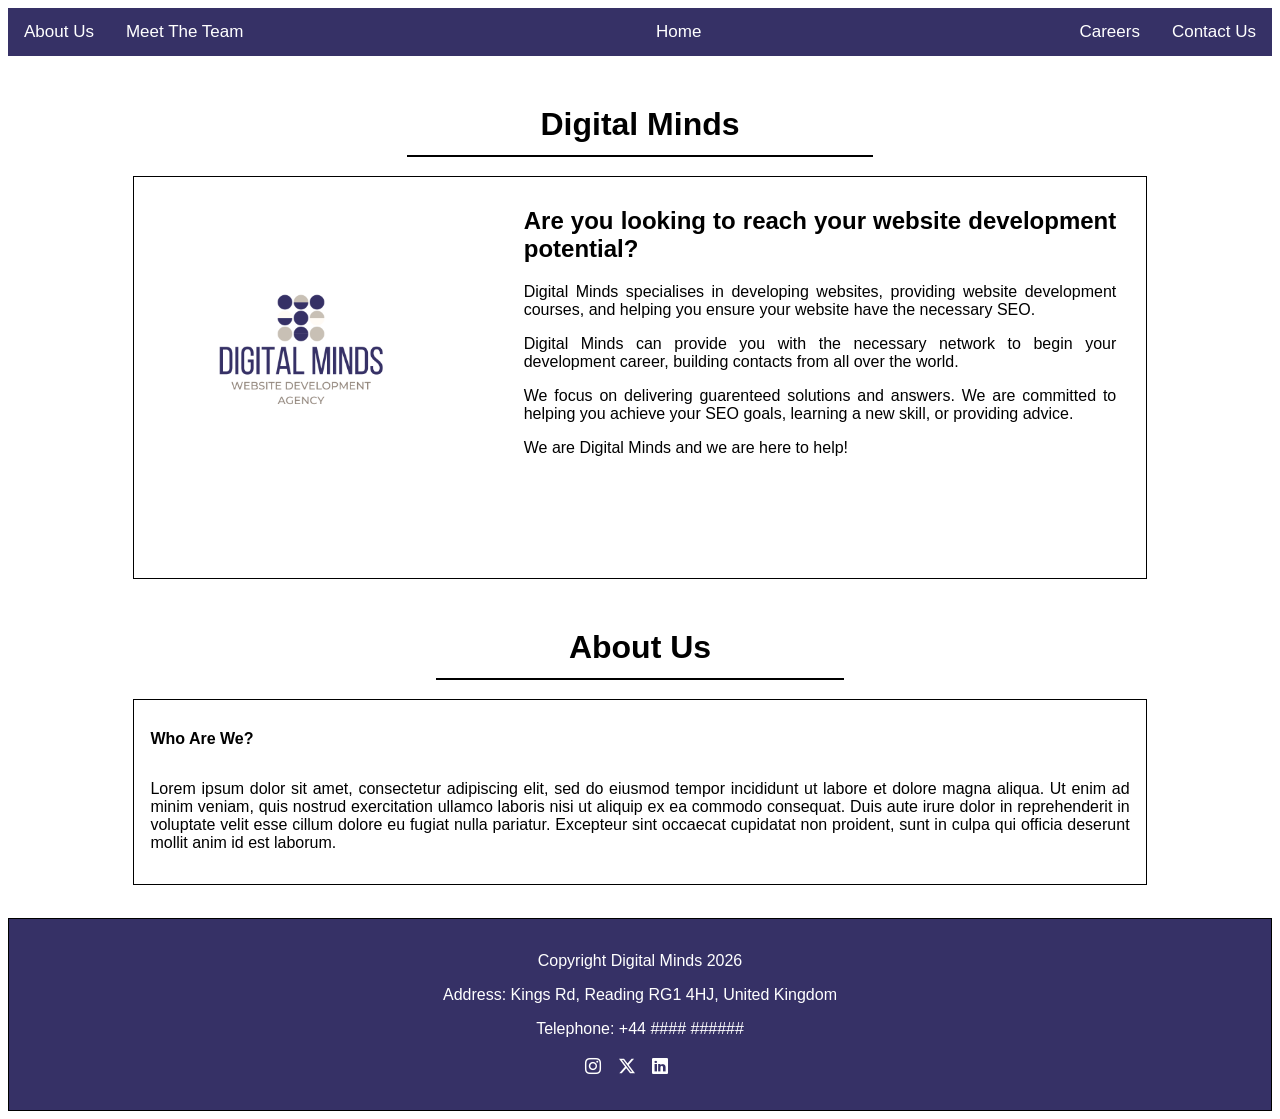
==== index.html @ 4a59fcd0 "Add files via upload" ====
<!DOCTYPE html>
<html lang="en">
<head>
    <meta charset="UTF-8">
    <meta name="viewport" content="width=device-width, initial-scale=1.0">
    <title> Digital Minds Website Development </title>
    <link rel="stylesheet" type="text/css" href="mycss/navigation.css"/>
    <link rel="stylesheet" type="text/css" href="mycss/homepage.css"/>
    <link rel="stylesheet" type="text/css" href="mycss/aboutus.css"/>
    <link rel="icon" type="image/x-icon" href="/images/logopicture.png">
    <link rel="stylesheet" href="https://cdn.jsdelivr.net/npm/bootstrap-icons@1.13.1/font/bootstrap-icons.min.css">

</head>
<body>

<style>
    body {
        font-family: Arial, Helvetica, sans-serif; 
        color: white;
        flex-direction: column; 
        align-items: center; 
        text-align: center;
    }
</style>

<script src="https://cdn.jsdelivr.net/npm/bootstrap@5.0.2/dist/js/bootstrap.bundle.min.js" integrity="sha384-MrcW6ZMFYlzcLA8Nl+NtUVF0sA7MsXsP1UyJoMp4YLEuNSfAP+JcXn/tWtIaxVXM" crossorigin="anonymous"></script>

<!-- change the "a" to another webpage link when they are coded -->
<div class="topnav">
    <div class="topnav-centered">
        <a href="#home" class="active"> Home </a>
    </div>
    <a href="#about"> About Us </a>
    <a href="#meet"> Meet The Team </a>
    <div class="topnav-right">
        <a href="#careers"> Careers </a>
        <a href="#contact"> Contact Us </a>
    </div>
</div>

<div id="homepagecontent">
    <h1 class="digitaltitle">
        <strong> Digital Minds </strong>
    </h1>
</div>

<div class="container">
    <div id="mario">
        <img src="images/officiallogo.png" alt="Digital Minds Workspace" class="workspace"/>
    </div>
    <div class="overview-content">
    <h2 class="overview"> 
        <strong>
            Are you looking to reach your website development potential?
        </strong>
    </h2>
        <div class="overviewinfo">
            <p> Digital Minds specialises in developing websites, providing website development courses, and helping you ensure your website have the necessary SEO. </p>
            <p> Digital Minds can provide you with the necessary network to begin your development career, building contacts from all over the world. </p>
            <p> We focus on delivering guarenteed solutions and answers. We are committed to helping you achieve your SEO goals, learning a new skill, or providing advice. </p>
            <p> We are Digital Minds and we are here to help! </p>
        </div>
    </div>
</div>

<div id="aboutuscontent">
    <div>
        <h1 class="aboutustitle">
            <strong> About Us </strong>
        </h1>
    </div>
    <div class="container">
        <div>
            <div>
                <h2 class="descriptiontitle">
                    <strong> Who Are We? </strong>
                </h2>
            </div>
            <div class="description"><p> Lorem ipsum dolor sit amet, consectetur adipiscing elit, sed do eiusmod tempor incididunt ut labore et dolore magna aliqua. Ut enim ad minim veniam, quis nostrud exercitation ullamco laboris nisi ut aliquip ex ea commodo consequat. Duis aute irure dolor in reprehenderit in voluptate velit esse cillum dolore eu fugiat nulla pariatur. Excepteur sint occaecat cupidatat non proident, sunt in culpa qui officia deserunt mollit anim id est laborum. </p> </div>
        </div>
    </div>
</div>

<div class="footcontent">
    <footer>
        <div class="addtele">
            <p> Copyright Digital Minds 2026 </p>
            <p> Address: Kings Rd, Reading RG1 4HJ, United Kingdom </p>
            <p> Telephone: +44 #### ###### </p>
        </div>
        <div class="socialmedia">
            <i class="bi-instagram"></i> <i class="bi-twitter-x"></i> <i class="bi-linkedin"></i>
        </div>
    </footer>
</div>

</body>
<script src="myjs/index.js"></script>
</html>
---- mycss/navigation.css ----
.topnav {
    background-color: #363166;
    overflow: hidden; /* This is the "magic" line that clears floats */
    width: 100%;
}

.topnav a {
    float: left;
    color: #ffffff;
    text-align: center;
    padding: 14px 16px;
    text-decoration: none;
    font-size: 17px;
}

.topnav a:hover {
  background-color: #ddd;
  color: black;
}

.topnav-centered a {
  float: none;
  position: absolute;
}

.topnav-centered {
  text-align: center;
}

.topnav-right {
  float: right;
}

@media screen and (max-width: 758px) {
  .topnav a, .topnav-right {
    float: none;
    display: block;
  }
  
  .topnav-centered a {
    position: relative;
    top: 0;
    left: 0;
    transform: none;
  }
}
---- mycss/homepage.css ----
#homepagecontent {
    display: block;
    clear: both; 
    padding-top: 50px; 
    width: 100%;
}

.digitaltitle {
    text-align: center; 
    padding: 1.042vw; 
    padding-left: 10.417vw; 
    padding-right: 10.417vw; 
    display:inline;
    color: #000000; 
    border-bottom: 2px solid #000000;
}

.workspace {
    padding: 0px;
    width: 26.042vw;
    height: 26.042vw;
    max-width: 100%;
}


.container {
    display: flex;  
    align-items: flex-start; 
    gap: 2.083vw;              
    margin-top: 2.604vw;
    max-width: 1200px;      
    margin-left: auto;      
    margin-right: auto;
    text-align: left;
}

  @media screen and (max-width: 768px) {
    .container {
        flex-direction: column; 
        align-items: center;    
        text-align: center;
        gap: 20px;
    }
    .workspace {
        width: 80%;           
        height: auto;          
    }
    .overview-content {
        text-align: center;     
    }
  }

#mario {
    flex-shrink: 0;
}

.overview-content {
    flex-grow: 1;
    text-align: justify;
    padding: 1rem;
    color: black;
}

.overview {
    padding-left: 0px; 
    padding-right: 0px;
    margin-top: 1.042vw;
    margin-right: 1.042vw;
    margin-left: 1.042vw;
    margin-bottom: 1.563vw;
}

.overviewinfo {
    margin-left: 1.042vw;
    margin-right: 1.042vw;
    margin-bottom: 8.229vw;
}

.footcontent {
    padding: 0px;
    margin-top: 2.604vw;
    text-align: center;
    border: 0.052vw solid black;
    background-color: #363166;
}

.addtele {
    margin-top: 2.604vw;
}

.socialmedia {
    padding: 0px;
    margin-right: 1.042vw;
    margin-top: 1.563vw;
    margin-bottom: 2.604vw;
}

.bi-instagram {
    padding-top: 0px;
    margin-right: 1.042vw;
    margin-bottom: 2.604vw;
}

.bi-twitter-x {
    padding: 0px;
    margin-right: 1.042vw;
    margin-bottom: 2.604vw;
}

.bi-linkedin {
    padding: 0px;
    margin-right: 1.042vw;
    margin-bottom: 2.604vw;
}
---- mycss/aboutus.css ----
#aboutuscontent {
    display: block;
    clear: both; 
    padding-top: 50px; 
    width: 100%;
}

.aboutustitle {
   text-align: center; 
    padding: 1.042vw; 
    padding-left: 10.417vw; 
    padding-right: 10.417vw; 
    display:inline;
    color: #000000; 
    border-bottom: 2px solid #000000;
}

.container {
    border: 1px solid rgb(0, 0, 0) !important;
    width: 80%;
    color: black;
}

.descriptiontitle {
    flex-grow: 1;
    display: flex;
    text-align: center;
    padding: 1rem 1rem 0 1rem; 
    margin-bottom: 0px;
    display: inline-block;
    font-size: medium;
}


.description {
    padding: 0px;
    margin-top: 0px;
    flex-grow: 1;
    text-align: justify;
    padding: 1rem;
}
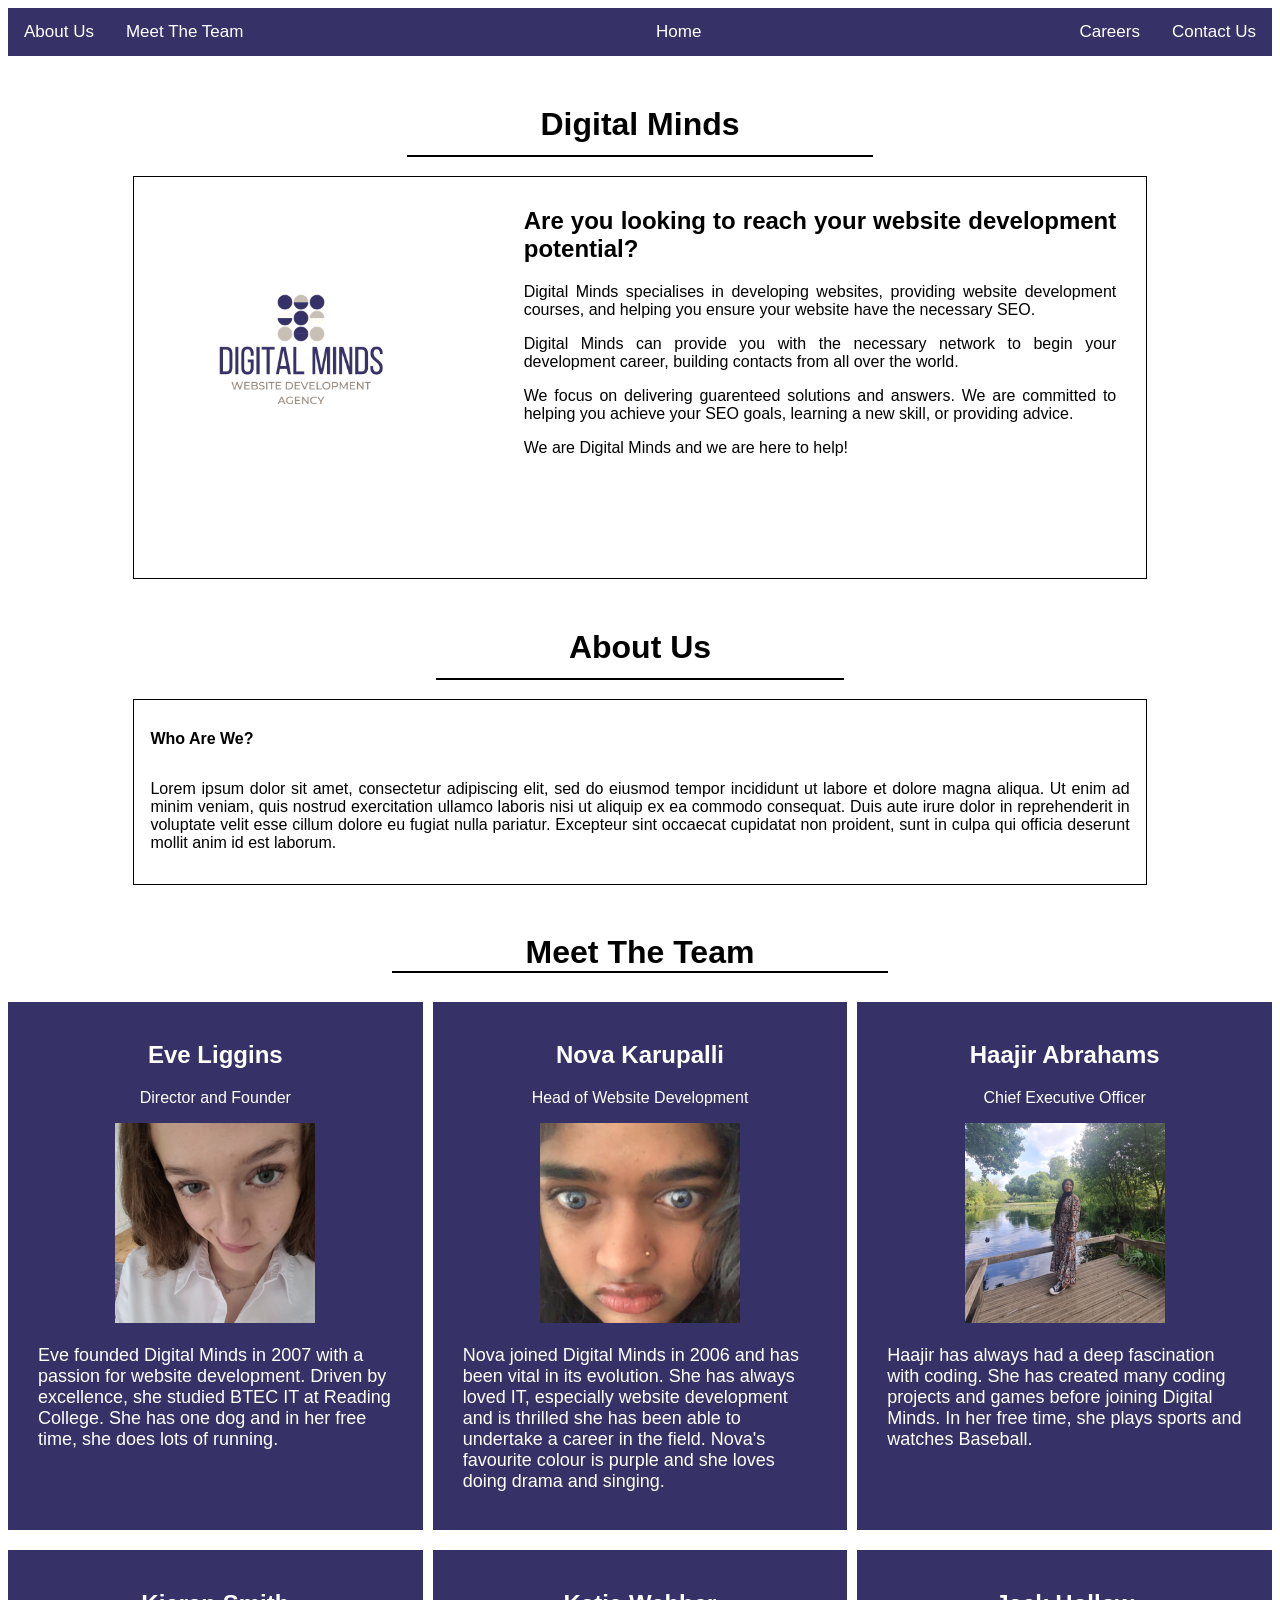
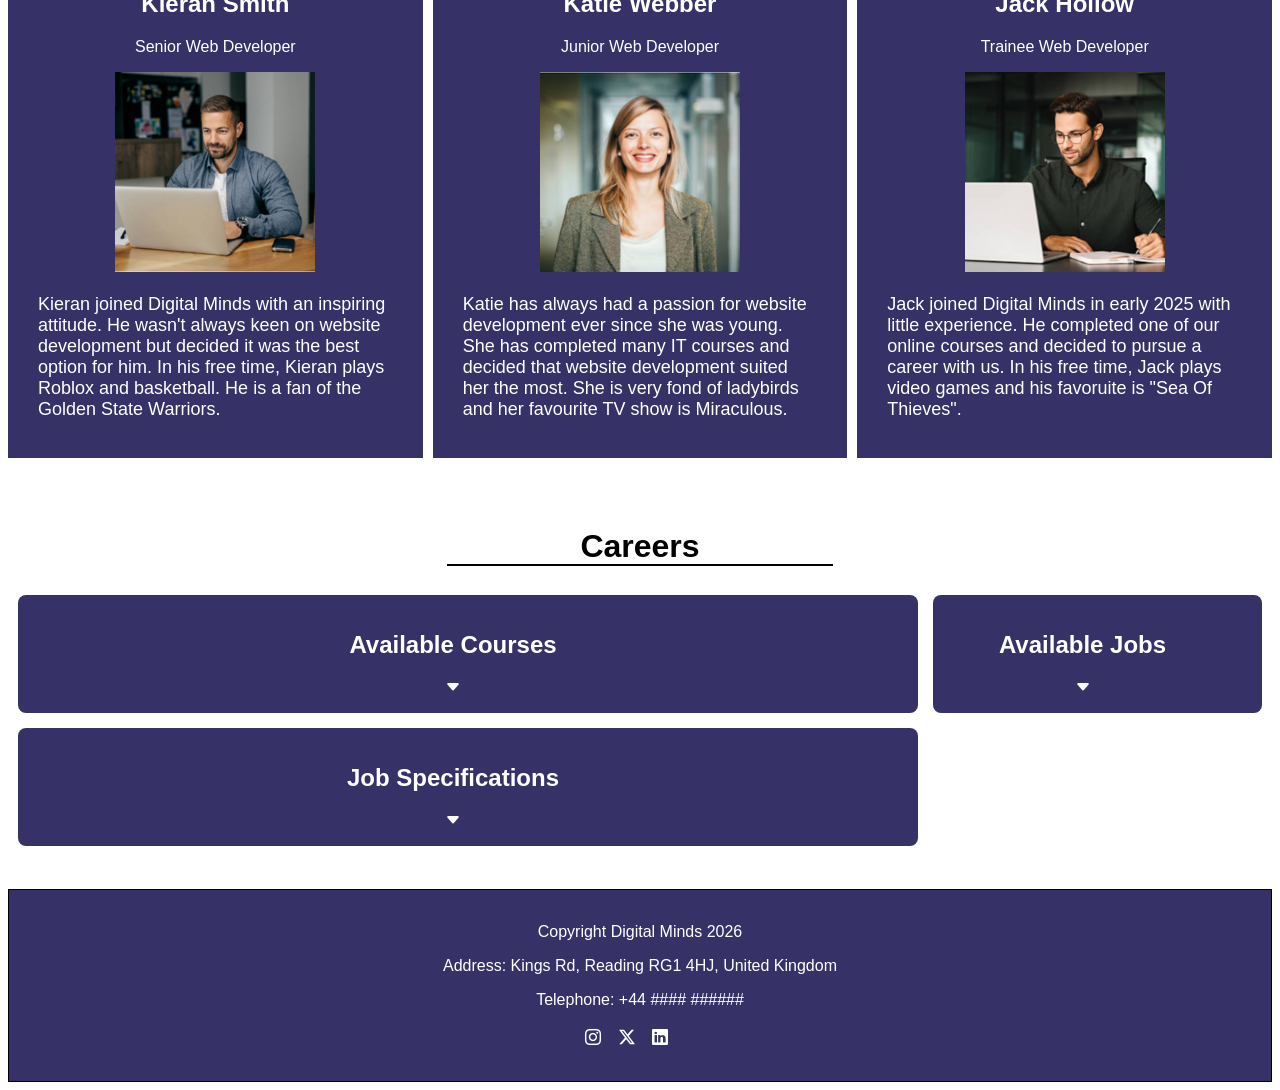
==== commit b4eb0774: "Add files via upload" ====
--- a/index.html
+++ b/index.html
@@ -7,6 +7,8 @@
     <link rel="stylesheet" type="text/css" href="mycss/navigation.css"/>
     <link rel="stylesheet" type="text/css" href="mycss/homepage.css"/>
     <link rel="stylesheet" type="text/css" href="mycss/aboutus.css"/>
+    <link rel="stylesheet" type="text/css" href="mycss/meettheteam.css"/>
+    <link rel="stylesheet" type="text/css" href="mycss/careers.css"/>
     <link rel="icon" type="image/x-icon" href="/images/logopicture.png">
     <link rel="stylesheet" href="https://cdn.jsdelivr.net/npm/bootstrap-icons@1.13.1/font/bootstrap-icons.min.css">
 
@@ -16,16 +18,17 @@
 <style>
     body {
         font-family: Arial, Helvetica, sans-serif; 
-        color: white;
+        color: rgb(0, 0, 0);
         flex-direction: column; 
         align-items: center; 
         text-align: center;
+        box-sizing: border-box;
     }
 </style>
 
 <script src="https://cdn.jsdelivr.net/npm/bootstrap@5.0.2/dist/js/bootstrap.bundle.min.js" integrity="sha384-MrcW6ZMFYlzcLA8Nl+NtUVF0sA7MsXsP1UyJoMp4YLEuNSfAP+JcXn/tWtIaxVXM" crossorigin="anonymous"></script>
 
-<!-- change the "a" to another webpage link when they are coded -->
+<!-- Navigation -->
 <div class="topnav">
     <div class="topnav-centered">
         <a href="#home" class="active"> Home </a>
@@ -38,12 +41,12 @@
     </div>
 </div>
 
+<!-- Home -->
 <div id="homepagecontent">
     <h1 class="digitaltitle">
         <strong> Digital Minds </strong>
     </h1>
 </div>
-
 <div class="container">
     <div id="mario">
         <img src="images/officiallogo.png" alt="Digital Minds Workspace" class="workspace"/>
@@ -63,6 +66,7 @@
     </div>
 </div>
 
+<!-- About Us -->
 <div id="aboutuscontent">
     <div>
         <h1 class="aboutustitle">
@@ -81,6 +85,122 @@
     </div>
 </div>
 
+<!-- Meet The Team -->
+<div id="meettheteam">
+    <div>
+        <h1 class="meettheteamtitle">
+            <strong> Meet The Team </strong>
+        </h1>
+    </div>
+    <!-- meet the team row 1 -->
+        <div class="meettheteamsection1">
+            <div class="row1">
+                <div class="column1">
+                    <h2> Eve Liggins </h2>
+                    <p> Director and Founder </p>
+                    <div class="eve">
+                        <img src="images/eve.png" alt="Eve Liggins"/>
+                        <p class="evedescription"> Eve founded Digital Minds in 2007 with a passion for website development. Driven by excellence, she studied BTEC IT at Reading College. She has one dog and in her free time, she does lots of running. </p>
+                    </div>
+                </div>
+                <div class="column2">
+                    <h2> Nova Karupalli </h2>
+                    <p> Head of Website Development </p>
+                    <div class="nova">
+                        <img src="images/nova.png" alt="Nova Karupalli"/>
+                        <p class="novadescription"> Nova joined Digital Minds in 2006 and has been vital in its evolution. She has always loved IT, especially website development and is thrilled she has been able to undertake a career in the field. Nova's favourite colour is purple and she loves doing drama and singing. </p>
+                    </div>
+                </div>
+                <div class="column3">
+                    <h2> Haajir Abrahams </h2>
+                    <p> Chief Executive Officer </p>
+                    <div class="haajir">
+                        <img src="images/haajir.png" alt="Haajir Abrahams"/>
+                        <p class="haajirdescription"> Haajir has always had a deep fascination with coding. She has created many coding projects and games before joining Digital Minds. In her free time, she plays sports and watches Baseball.</p>
+                    </div>
+                </div>
+            </div>
+        </div>
+    <!-- meet the team row 2 -->
+        <div class="meettheteamsection2">
+            <div class="row2">
+                <div class="column4">
+                    <h2> Kieran Smith </h2>
+                    <p> Senior Web Developer </p>
+                    <div class="kieran">
+                        <img src="images/kieran.png" alt="Kieran Smith"/>
+                        <p class="kierandescription"> Kieran joined Digital Minds with an inspiring attitude. He wasn't always keen on website development but decided it was the best option for him. In his free time, Kieran plays Roblox and basketball. He is a fan of the Golden State Warriors. </p>
+                    </div>
+                </div>
+                <div class="column5">
+                    <h2> Katie Webber </h2>
+                    <p> Junior Web Developer </p>
+                    <div class="katie">
+                        <img src="images/katie.png" alt="Katie Webber"/>
+                        <p class="katiedescription"> Katie has always had a passion for website development ever since she was young. She has completed many IT courses and decided that website development suited her the most. She is very fond of ladybirds and her favourite TV show is Miraculous.</p>
+                    </div>
+                </div>
+                <div class="column6">
+                    <h2> Jack Hollow </h2>
+                    <p> Trainee Web Developer </p>
+                    <div class="jack">
+                        <img src="images/jack.png" alt="Jack Hollow"/>
+                        <p class="jackdescription"> Jack joined Digital Minds in early 2025 with little experience. He completed one of our online courses and decided to pursue a career with us. In his free time, Jack plays video games and his favoruite is "Sea Of Thieves". </p>
+                    </div>
+                </div>
+            </div>
+        </div>
+    </div>
+</div>
+
+<!-- Careers -->
+<div id="careers">
+    <div>
+        <h1 class="careerstitle">
+            <strong> Careers </strong>
+        </h1>
+    </div>
+    <!-- careers little box and big box combo -->
+<div class="gridcontainer">
+    <!-- first dropdown -->
+    <details class="column7">
+        <summary><h2> Available Courses </h2> 
+                <i class="bi-caret-down-fill"></i>
+        </summary>
+        <div class="content">
+            <ul>
+                <li> Full HTML Course </li>
+                <li> Digital Minds Online Short Course in Python </li>
+                <li> Javascript Training </li>
+            </ul>
+        </div>
+    </details>
+    <!-- second dropdown -->
+    <details class="column8">
+        <summary> <h2> Job Specifications </h2> 
+            <i class="bi-caret-down-fill"></i>
+        </summary>
+        <div class="content">
+            <p> Full time, Permanent, Minimum 3 years experience in HTML, CSS, Javascript.  </p>
+        </div>
+    </details>
+    <!-- third dropdown -->
+    <details class="column9">
+        <summary> <h2> Available Jobs </h2> 
+            <i class="bi-caret-down-fill"></i>
+        </summary>
+        <div class="content"> 
+            <ul>
+                <li> Frontend Developer </li>
+                <li> Backend Engineer </li>
+                <li> Fullstack Developer </li>
+                <li> Level 4 Software Engineering Apprentice </li>
+            </ul>
+        </div>
+    </details>
+</div>
+
+<!-- Footer -->
 <div class="footcontent">
     <footer>
         <div class="addtele">
@@ -93,7 +213,5 @@
         </div>
     </footer>
 </div>
-
 </body>
-<script src="myjs/index.js"></script>
 </html>
--- a/mycss/homepage.css
+++ b/mycss/homepage.css
@@ -82,6 +82,7 @@
     text-align: center;
     border: 0.052vw solid black;
     background-color: #363166;
+    color: white;
 }
 
 .addtele {
--- a/mycss/aboutus.css
+++ b/mycss/aboutus.css
@@ -6,7 +6,7 @@
 }
 
 .aboutustitle {
-   text-align: center; 
+    text-align: center; 
     padding: 1.042vw; 
     padding-left: 10.417vw; 
     padding-right: 10.417vw; 
--- a/mycss/meettheteam.css
+++ b/mycss/meettheteam.css
@@ -0,0 +1,96 @@
+#meettheteam {
+  display: block;
+  clear: both; 
+  padding-top: 50px; 
+  width: 100%;
+}
+
+.meettheteamtitle {
+  text-align: center; 
+  padding: 1.042vw; 
+  padding-left: 10.417vw; 
+  padding-right: 10.417vw;
+  padding-bottom: 0px; 
+  display:inline;
+  border-bottom: 2px solid #000000;
+}
+
+.meettheteamsection1 {
+  display: flex;
+  padding: 0;
+  width: 100%;
+  padding-top: 30px;
+}
+.meettheteamsection2 {
+  display: flex;
+  padding: 0;
+  width: 100%;
+}
+
+.column1, .column2, .column3, .column4, .column5, .column6 {
+  flex: 1;
+  padding: 20px;
+  min-height: 400px;
+  color: #ffffff;
+  background-color:#363166;
+  transition: transform 0.3s ease;
+}
+
+.column1:hover, .column2:hover, .column3:hover, .column4:hover, .column5:hover, .column6:hover {
+  background-color: #5b5879;
+  cursor: pointer;
+  z-index: 10;
+}
+
+.eve, .nova, .haajir, .kieran, .katie, .jack {
+  max-width: 100%;  
+  height: auto;     
+  display: block;   
+  margin: 0 auto;
+}
+
+.evedescription, .novadescription, .haajirdescription, .kierandescription, .katiedescription, .jackdescription {
+  padding: 0;
+  margin-left: 10px;
+  margin-right: 10px;
+  text-align: left;
+  font-size: large;
+}
+
+.row1 { 
+  display: flex;
+  flex-direction: row; 
+  width: 100%;
+  gap: 10px; 
+  margin-bottom: 20px;          
+}
+
+.row2 {
+  display: flex;
+  flex-direction: row; 
+  width: 100%;
+  gap: 10px; 
+  margin-bottom: 20px;
+}
+
+
+@media screen and (max-width: 758px) {
+  .row1, .row2 {
+    flex-direction: column; 
+  }
+  
+  .column1, .column2, .column3, .column4, .column5, .column6, .column7 {
+    width: 100%;
+    height: auto;
+    padding-bottom: 20px;
+  }
+
+  .eve, .nova, .haajir, .kieran, .katie, .jack {
+    flex-shrink: 0;
+  }
+
+  .evedescription, .novadescription, .haajirdescription, .kierandescription, .katiedescription, .jackdescription {
+    margin-left: 20px;
+    margin-right: 20px;
+  }
+}
--- a/mycss/careers.css
+++ b/mycss/careers.css
@@ -0,0 +1,92 @@
+#careers {
+    display: block;
+    clear: both; 
+    padding-top: 50px; 
+    width: 100%;
+}
+
+.careerstitle {
+    text-align: center; 
+    padding: 1.042vw; 
+    padding-left: 10.417vw; 
+    padding-right: 10.417vw;
+    padding-bottom: 0px; 
+    display:inline;
+    border-bottom: 2px solid #000000;
+}
+
+.gridcontainer {
+    display: grid;
+    grid-template-columns: 900px auto;
+    grid-gap: 15px;
+    padding: 10px;
+    padding-top: 30px;
+    align-items: start;
+}
+
+.grid-container > div {
+    background-color: rgba(255, 255, 255, 0.8);
+    text-align: center;
+    padding: 20px 0;
+    font-size: 30px;
+}
+
+
+.column7, .column8 {
+    background-color: #363166;
+    color: white;
+    padding: 1em;
+    border-radius: 8px;
+    cursor: pointer;
+    list-style: none;
+    grid-column: 1 / 2;
+}
+
+.column9 {
+    background-color: #363166;
+    color: white;
+    padding: 1em;
+    border-radius: 8px;
+    cursor: pointer;
+    list-style: none; 
+    grid-column: 2 / 3; 
+    grid-row: 1 / 3;
+}
+
+summary {
+    outline: none;
+    list-style: none;
+    padding-right: 30px;
+}
+
+summary::after {
+    content: '\2304';
+    position: absolute;
+    right: 20px;
+    top: 50%;
+    width: 10px;
+    height: 10px;
+    border-right: 2px solid white;
+    border-bottom: 2px solid white;
+    transform: translateY(-70%) rotate(45deg); /* Forms a chevron */
+    transition: 0.3s;
+}
+
+details[open] summary i {
+    transform: rotate(180deg);
+    display: inline-block; /* Required for transform to work */
+    transition: transform 0.3s ease; /* Smooth flip */
+}
+
+summary i {
+    display: inline-block;
+    transition: transform 0.3s ease;
+}
+
+.content {
+    padding-top: 20px;
+    border-top: 1px solid rgba(255,255,255,0.2);
+    margin-top: 10px;
+    text-align: left;
+    font-size: 18px;
+}
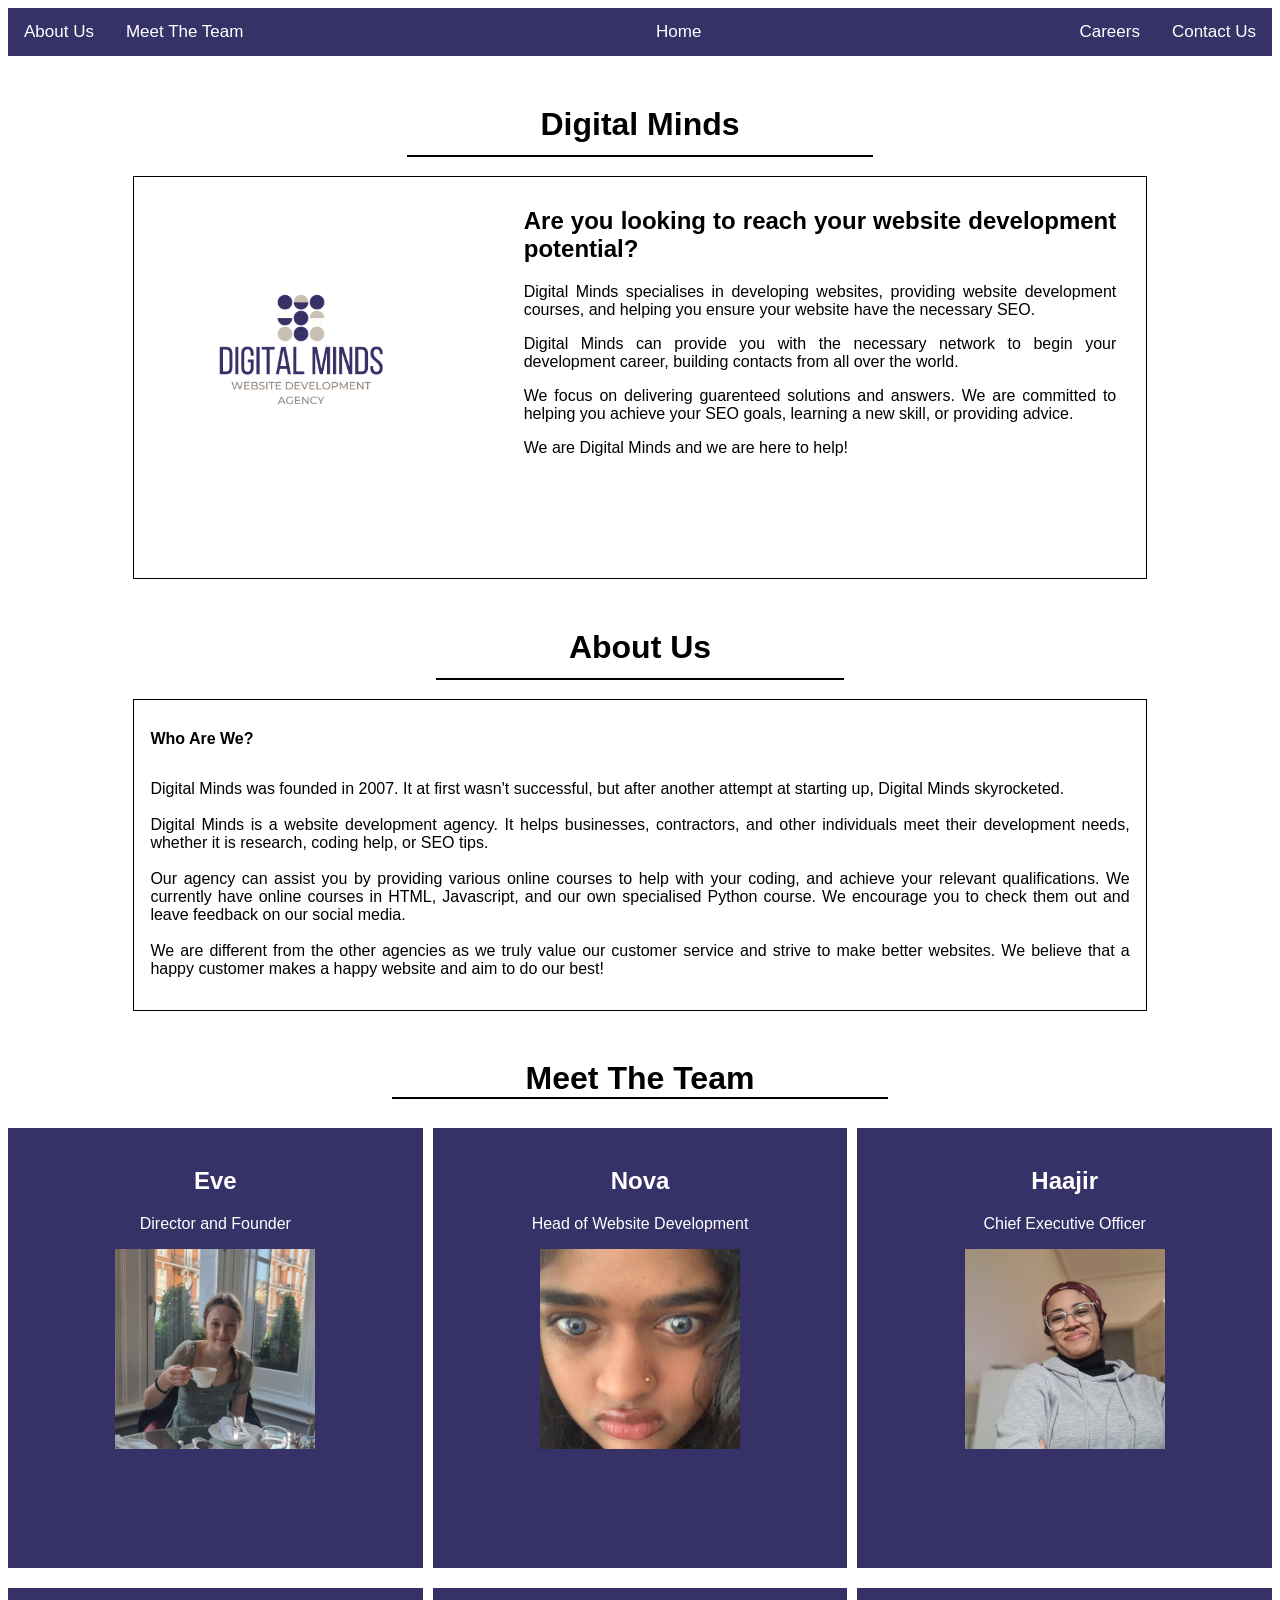
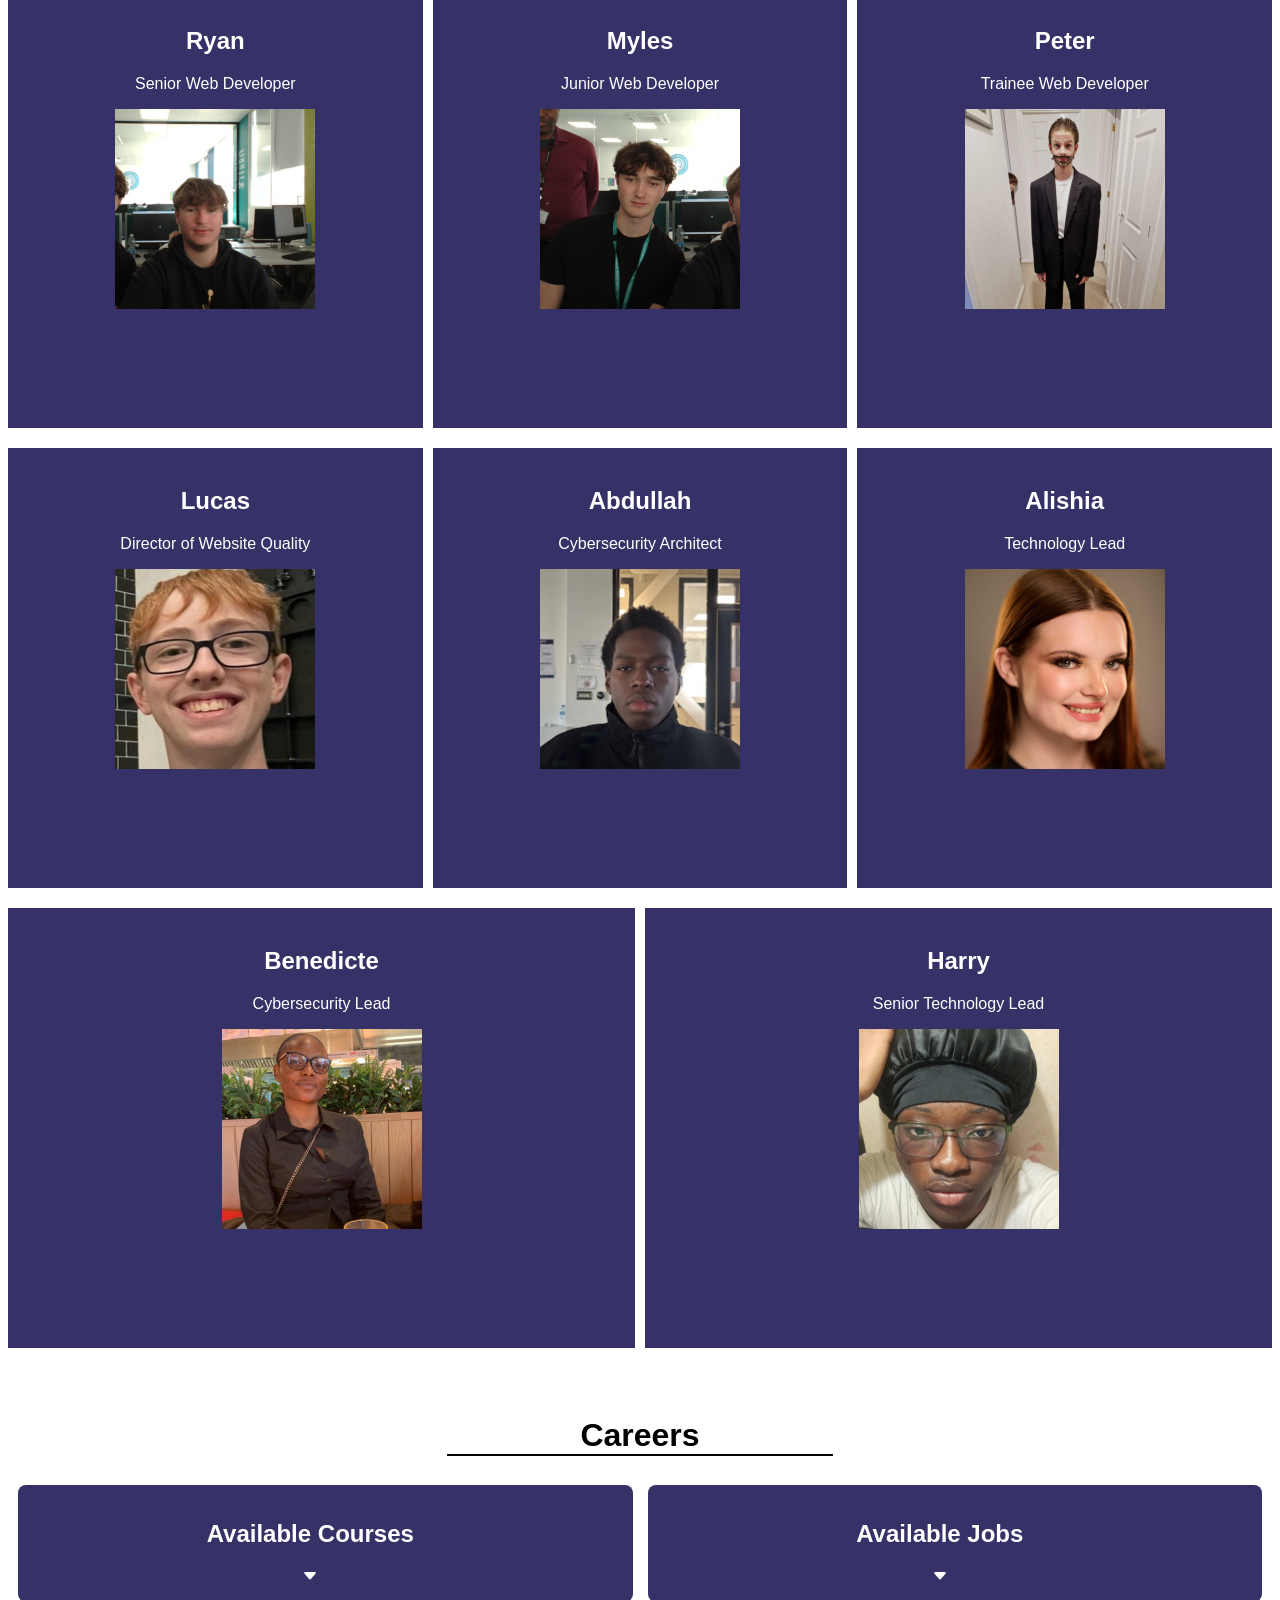
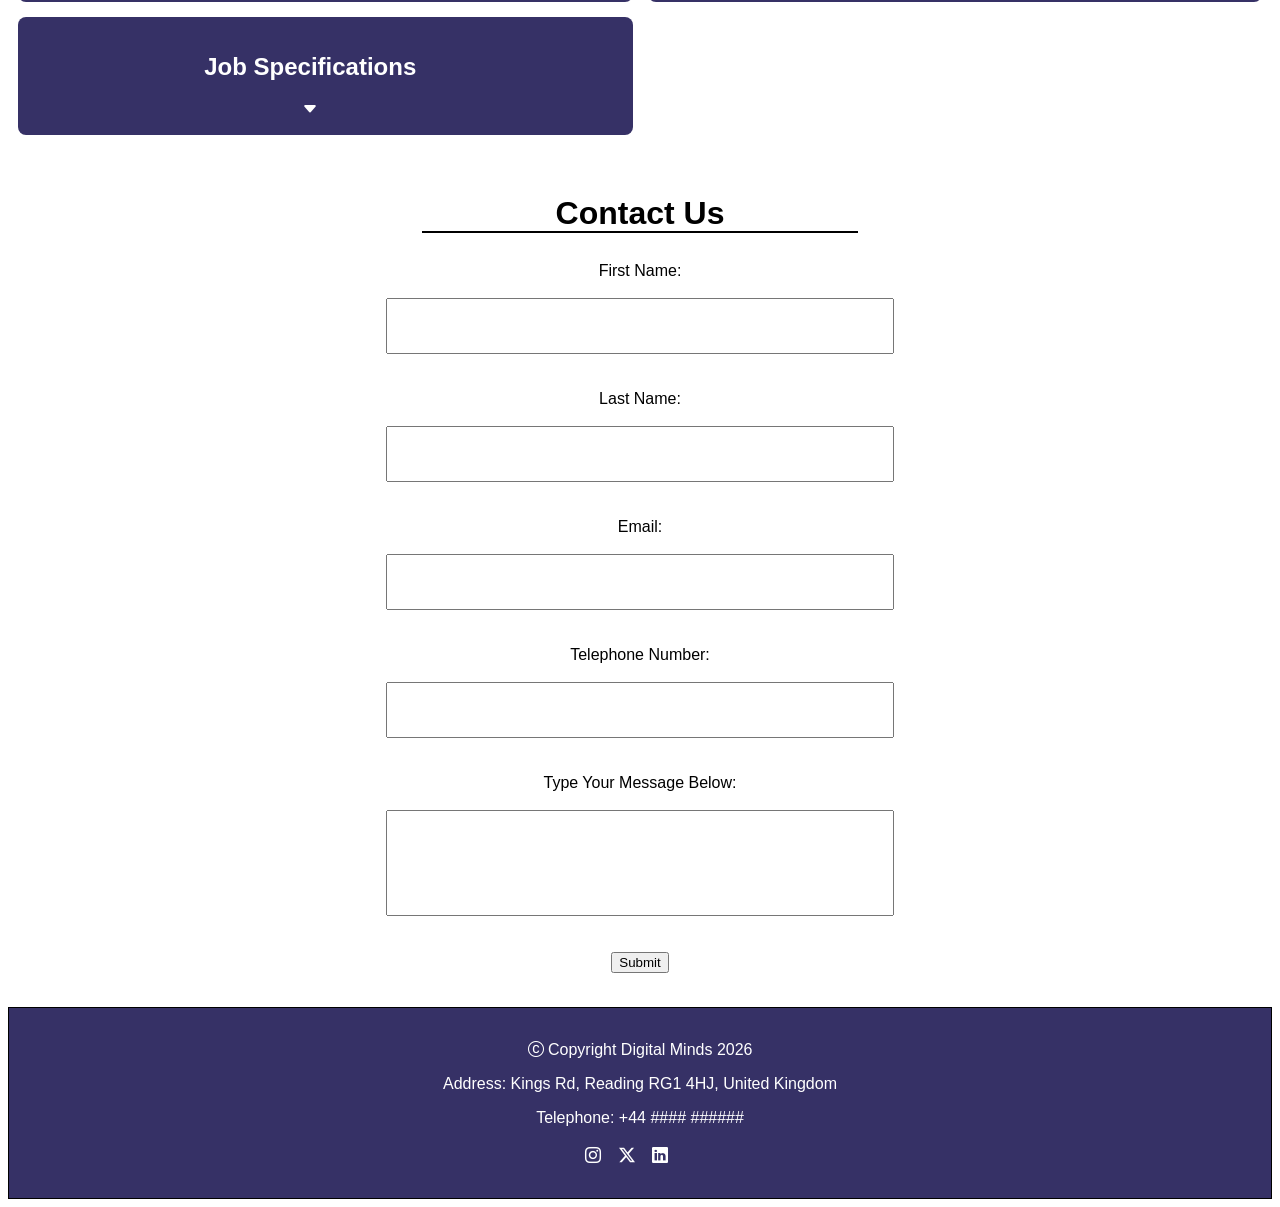
==== commit 8a9b0a9a: "Add files via upload" ====
--- a/index.html
+++ b/index.html
@@ -9,6 +9,7 @@
     <link rel="stylesheet" type="text/css" href="mycss/aboutus.css"/>
     <link rel="stylesheet" type="text/css" href="mycss/meettheteam.css"/>
     <link rel="stylesheet" type="text/css" href="mycss/careers.css"/>
+    <link rel="stylesheet" type="text/css" href="mycss/contactus.css"/>
     <link rel="icon" type="image/x-icon" href="/images/logopicture.png">
     <link rel="stylesheet" href="https://cdn.jsdelivr.net/npm/bootstrap-icons@1.13.1/font/bootstrap-icons.min.css">
 
@@ -42,7 +43,7 @@
 </div>
 
 <!-- Home -->
-<div id="homepagecontent">
+<div id="home">
     <h1 class="digitaltitle">
         <strong> Digital Minds </strong>
     </h1>
@@ -67,7 +68,7 @@
 </div>
 
 <!-- About Us -->
-<div id="aboutuscontent">
+<div id="about">
     <div>
         <h1 class="aboutustitle">
             <strong> About Us </strong>
@@ -80,73 +81,111 @@
                     <strong> Who Are We? </strong>
                 </h2>
             </div>
-            <div class="description"><p> Lorem ipsum dolor sit amet, consectetur adipiscing elit, sed do eiusmod tempor incididunt ut labore et dolore magna aliqua. Ut enim ad minim veniam, quis nostrud exercitation ullamco laboris nisi ut aliquip ex ea commodo consequat. Duis aute irure dolor in reprehenderit in voluptate velit esse cillum dolore eu fugiat nulla pariatur. Excepteur sint occaecat cupidatat non proident, sunt in culpa qui officia deserunt mollit anim id est laborum. </p> </div>
+            <div class="description"><p> Digital Minds was founded in 2007. It at first wasn't successful, but after another attempt at starting up, Digital Minds skyrocketed. <br><br> Digital Minds is a website development agency. It helps businesses, contractors, and other individuals meet their development needs, whether it is research, coding help, or SEO tips. <br><br> Our agency can assist you by providing various online courses to help with your coding, and achieve your relevant qualifications. We currently have online courses in HTML, Javascript, and our own specialised Python course. We encourage you to check them out and leave feedback on our social media. <br><br> We are different from the other agencies as we truly value our customer service and strive to make better websites. We believe that a happy customer makes a happy website and aim to do our best!  </p> </div>
         </div>
     </div>
 </div>
 
 <!-- Meet The Team -->
-<div id="meettheteam">
+<div id="meet">
     <div>
         <h1 class="meettheteamtitle">
             <strong> Meet The Team </strong>
         </h1>
     </div>
     <!-- meet the team row 1 -->
-        <div class="meettheteamsection1">
-            <div class="row1">
-                <div class="column1">
-                    <h2> Eve Liggins </h2>
-                    <p> Director and Founder </p>
-                    <div class="eve">
-                        <img src="images/eve.png" alt="Eve Liggins"/>
-                        <p class="evedescription"> Eve founded Digital Minds in 2007 with a passion for website development. Driven by excellence, she studied BTEC IT at Reading College. She has one dog and in her free time, she does lots of running. </p>
-                    </div>
-                </div>
-                <div class="column2">
-                    <h2> Nova Karupalli </h2>
-                    <p> Head of Website Development </p>
-                    <div class="nova">
-                        <img src="images/nova.png" alt="Nova Karupalli"/>
-                        <p class="novadescription"> Nova joined Digital Minds in 2006 and has been vital in its evolution. She has always loved IT, especially website development and is thrilled she has been able to undertake a career in the field. Nova's favourite colour is purple and she loves doing drama and singing. </p>
-                    </div>
-                </div>
-                <div class="column3">
-                    <h2> Haajir Abrahams </h2>
-                    <p> Chief Executive Officer </p>
-                    <div class="haajir">
-                        <img src="images/haajir.png" alt="Haajir Abrahams"/>
-                        <p class="haajirdescription"> Haajir has always had a deep fascination with coding. She has created many coding projects and games before joining Digital Minds. In her free time, she plays sports and watches Baseball.</p>
-                    </div>
-                </div>
-            </div>
-        </div>
+    <div class="meettheteamsection1">
+        <div class="row1">
+            <div class="column1">
+                <h2> Eve </h2>
+                <p> Director and Founder </p>
+                <div class="eve">
+                    <img src="images/eve.png" alt="Eve"/>
+                </div>
+            </div>
+            <div class="column2">
+                <h2> Nova </h2>
+                <p> Head of Website Development </p>
+                <div class="nova">
+                    <img src="images/nova.png" alt="Nova"/>
+                </div>
+            </div>
+            <div class="column3">
+                <h2> Haajir </h2>
+                <p> Chief Executive Officer </p>
+                <div class="haajir">
+                    <img src="images/haajir.png" alt="Haajir"/>
+                </div>
+            </div>
+        </div>
+    </div>
     <!-- meet the team row 2 -->
-        <div class="meettheteamsection2">
-            <div class="row2">
-                <div class="column4">
-                    <h2> Kieran Smith </h2>
-                    <p> Senior Web Developer </p>
-                    <div class="kieran">
-                        <img src="images/kieran.png" alt="Kieran Smith"/>
-                        <p class="kierandescription"> Kieran joined Digital Minds with an inspiring attitude. He wasn't always keen on website development but decided it was the best option for him. In his free time, Kieran plays Roblox and basketball. He is a fan of the Golden State Warriors. </p>
-                    </div>
-                </div>
-                <div class="column5">
-                    <h2> Katie Webber </h2>
-                    <p> Junior Web Developer </p>
-                    <div class="katie">
-                        <img src="images/katie.png" alt="Katie Webber"/>
-                        <p class="katiedescription"> Katie has always had a passion for website development ever since she was young. She has completed many IT courses and decided that website development suited her the most. She is very fond of ladybirds and her favourite TV show is Miraculous.</p>
-                    </div>
-                </div>
-                <div class="column6">
-                    <h2> Jack Hollow </h2>
-                    <p> Trainee Web Developer </p>
-                    <div class="jack">
-                        <img src="images/jack.png" alt="Jack Hollow"/>
-                        <p class="jackdescription"> Jack joined Digital Minds in early 2025 with little experience. He completed one of our online courses and decided to pursue a career with us. In his free time, Jack plays video games and his favoruite is "Sea Of Thieves". </p>
-                    </div>
+    <div class="meettheteamsection2">
+        <div class="row2">
+            <div class="column4">
+                <h2> Ryan </h2>
+                <p> Senior Web Developer </p>
+                <div class="Ryan">
+                    <img src="images/ryan.png" alt="Ryan"/>
+                </div>
+            </div>
+            <div class="column5">
+                <h2> Myles </h2>
+                <p> Junior Web Developer </p>
+                <div class="myles">
+                    <img src="images/myles.png" alt="Myles"/>
+                </div>
+            </div>
+            <div class="column6">
+                <h2> Peter </h2>
+                <p> Trainee Web Developer </p>
+                <div class="peter">
+                    <img src="images/peter.png" alt="Peter"/>
+                </div>
+            </div>
+        </div>
+    </div>
+    <!-- meet the team section 3 -->
+    <div class="meettheteamsection3">
+        <div class="row3">
+            <div class="column7">
+                <h2> Lucas </h2>
+                <p> Director of Website Quality </p>
+                <div class="lucas">
+                    <img src="images/lucas.png" alt="Lucas"/>
+                </div>
+            </div>
+            <div class="column8">
+                <h2> Abdullah </h2>
+                <p> Cybersecurity Architect </p>
+                <div class="abdullah">
+                    <img src="images/abdullah.png" alt="Abdullah"/>
+                </div>
+            </div>
+            <div class="column9">
+                <h2> Alishia </h2>
+                <p> Technology Lead </p>
+                <div class="alishia">
+                    <img src="images/alishia.png" alt="Alishia"/>
+                </div>
+            </div>
+        </div>
+    </div>
+    <!-- Meet The Team section 4 -->
+    <div class="meettheteamsection4">
+        <div class="row4">
+            <div class="column10">
+                <h2> Benedicte </h2>
+                <p> Cybersecurity Lead </p>
+                <div class="benedicte">
+                    <img src="images/benedicte.png" alt="Benedicte"/>
+                </div>
+            </div>
+            <div class="column11">
+                <h2> Harry </h2>
+                <p> Senior Technology Lead </p>
+                <div class="harry">
+                    <img src="images/harry.png" alt="Harry"/>
                 </div>
             </div>
         </div>
@@ -160,10 +199,9 @@
             <strong> Careers </strong>
         </h1>
     </div>
-    <!-- careers little box and big box combo -->
 <div class="gridcontainer">
     <!-- first dropdown -->
-    <details class="column7">
+    <details class="box1">
         <summary><h2> Available Courses </h2> 
                 <i class="bi-caret-down-fill"></i>
         </summary>
@@ -176,7 +214,7 @@
         </div>
     </details>
     <!-- second dropdown -->
-    <details class="column8">
+    <details class="box2">
         <summary> <h2> Job Specifications </h2> 
             <i class="bi-caret-down-fill"></i>
         </summary>
@@ -185,7 +223,7 @@
         </div>
     </details>
     <!-- third dropdown -->
-    <details class="column9">
+    <details class="box3">
         <summary> <h2> Available Jobs </h2> 
             <i class="bi-caret-down-fill"></i>
         </summary>
@@ -194,17 +232,42 @@
                 <li> Frontend Developer </li>
                 <li> Backend Engineer </li>
                 <li> Fullstack Developer </li>
-                <li> Level 4 Software Engineering Apprentice </li>
+                <li> Level 6 Software Engineering Apprentice </li>
             </ul>
         </div>
     </details>
+</div>
+
+<!-- Contact Us -->
+<div id="contact">
+    <div>
+        <h1 class="contactustitle">
+            <strong> Contact Us </strong>
+        </h1>
+    </div>
+    <!-- Contact Us form -->
+    <div class="form">
+        <form>
+            <label for="fname"> First Name:</label><br><br>
+            <input type="text" id="fname" name="fname"><br><br><br>
+            <label for="lname"> Last Name:</label><br><br>
+            <input type="text" id="lname" name="lname"><br><br><br>
+            <label for="email"> Email:</label><br><br>
+            <input type="text" id="emailaddress" name="emailaddress"><br><br><br>
+            <label for="phone"> Telephone Number:</label><br><br>
+            <input type="text" id="phonenumber" name="phonenumber"><br><br><br>
+            <label for="message"> Type Your Message Below:</label><br><br>
+            <input type="text" id="messageus" name="messageus"><br><br><br>
+            <input type="submit" value="Submit">
+        </form>
+    </div>
 </div>
 
 <!-- Footer -->
 <div class="footcontent">
     <footer>
         <div class="addtele">
-            <p> Copyright Digital Minds 2026 </p>
+            <p i class="bi-c-circle"> Copyright Digital Minds 2026 </p></i>
             <p> Address: Kings Rd, Reading RG1 4HJ, United Kingdom </p>
             <p> Telephone: +44 #### ###### </p>
         </div>
--- a/mycss/homepage.css
+++ b/mycss/homepage.css
@@ -1,4 +1,4 @@
-#homepagecontent {
+#home {
     display: block;
     clear: both; 
     padding-top: 50px; 
--- a/mycss/aboutus.css
+++ b/mycss/aboutus.css
@@ -1,4 +1,4 @@
-#aboutuscontent {
+#about {
     display: block;
     clear: both; 
     padding-top: 50px; 
--- a/mycss/meettheteam.css
+++ b/mycss/meettheteam.css
@@ -1,4 +1,4 @@
-#meettheteam {
+#meet {
   display: block;
   clear: both; 
   padding-top: 50px; 
@@ -21,13 +21,13 @@
   width: 100%;
   padding-top: 30px;
 }
-.meettheteamsection2 {
+.meettheteamsection2, .meettheteamsection3 {
   display: flex;
   padding: 0;
   width: 100%;
 }
 
-.column1, .column2, .column3, .column4, .column5, .column6 {
+.column1, .column2, .column3, .column4, .column5, .column6, .column7, .column8, .column9, .column10, .column11 {
   flex: 1;
   padding: 20px;
   min-height: 400px;
@@ -36,28 +36,20 @@
   transition: transform 0.3s ease;
 }
 
-.column1:hover, .column2:hover, .column3:hover, .column4:hover, .column5:hover, .column6:hover {
+.column1:hover, .column2:hover, .column3:hover, .column4:hover, .column5:hover, .column6:hover, .column7:hover, .column8:hover, .column9:hover, .column10:hover, .column11:hover {
   background-color: #5b5879;
   cursor: pointer;
   z-index: 10;
 }
 
-.eve, .nova, .haajir, .kieran, .katie, .jack {
+.eve, .nova, .haajir, .ryan, .myles, .peter, .lucas, .abdullah, .alishia, .benedicte, .harry {
   max-width: 100%;  
   height: auto;     
   display: block;   
   margin: 0 auto;
 }
 
-.evedescription, .novadescription, .haajirdescription, .kierandescription, .katiedescription, .jackdescription {
-  padding: 0;
-  margin-left: 10px;
-  margin-right: 10px;
-  text-align: left;
-  font-size: large;
-}
-
-.row1 { 
+.row1,.row2, .row3, .row4 { 
   display: flex;
   flex-direction: row; 
   width: 100%;
@@ -65,32 +57,19 @@
   margin-bottom: 20px;          
 }
 
-.row2 {
-  display: flex;
-  flex-direction: row; 
-  width: 100%;
-  gap: 10px; 
-  margin-bottom: 20px;
-}
-
 
 @media screen and (max-width: 758px) {
-  .row1, .row2 {
+  .row1, .row2, .row3, .row4 {
     flex-direction: column; 
   }
   
-  .column1, .column2, .column3, .column4, .column5, .column6, .column7 {
+  .column1, .column2, .column3, .column4, .column5, .column6, .column7, .column8, .column9, .column10, .column11 {
     width: 100%;
     height: auto;
     padding-bottom: 20px;
   }
 
-  .eve, .nova, .haajir, .kieran, .katie, .jack {
+  .eve, .nova, .haajir, .ryan, .myles, .peter, .lucas, .abdullah, .alishia, .benedicte, .harry {
     flex-shrink: 0;
   }
-
-  .evedescription, .novadescription, .haajirdescription, .kierandescription, .katiedescription, .jackdescription {
-    margin-left: 20px;
-    margin-right: 20px;
-  }
 }
--- a/mycss/careers.css
+++ b/mycss/careers.css
@@ -17,7 +17,7 @@
 
 .gridcontainer {
     display: grid;
-    grid-template-columns: 900px auto;
+    grid-template-columns: 1fr 1fr;
     grid-gap: 15px;
     padding: 10px;
     padding-top: 30px;
@@ -32,7 +32,7 @@
 }
 
 
-.column7, .column8 {
+.box1, .box2 {
     background-color: #363166;
     color: white;
     padding: 1em;
@@ -40,9 +40,10 @@
     cursor: pointer;
     list-style: none;
     grid-column: 1 / 2;
+    align-self: start;
 }
 
-.column9 {
+.box3 {
     background-color: #363166;
     color: white;
     padding: 1em;
@@ -51,6 +52,7 @@
     list-style: none; 
     grid-column: 2 / 3; 
     grid-row: 1 / 3;
+    align-self: start;
 }
 
 summary {
--- a/mycss/contactus.css
+++ b/mycss/contactus.css
@@ -0,0 +1,31 @@
+#contact {
+    display: block;
+    clear: both; 
+    padding-top: 50px; 
+    width: 100%;
+}
+
+.contactustitle {
+    text-align: center; 
+    padding: 1.042vw; 
+    padding-left: 10.417vw; 
+    padding-right: 10.417vw;
+    padding-bottom: 0px; 
+    display:inline;
+    border-bottom: 2px solid #000000;
+}
+
+.form {
+    padding: 0;
+    padding-top: 30px;
+}
+
+#emailaddress, #phonenumber, #lname, #fname {
+    height: 50px;
+    width: 500px;
+}
+
+#messageus {
+    height: 100px;
+    width: 500px;
+}
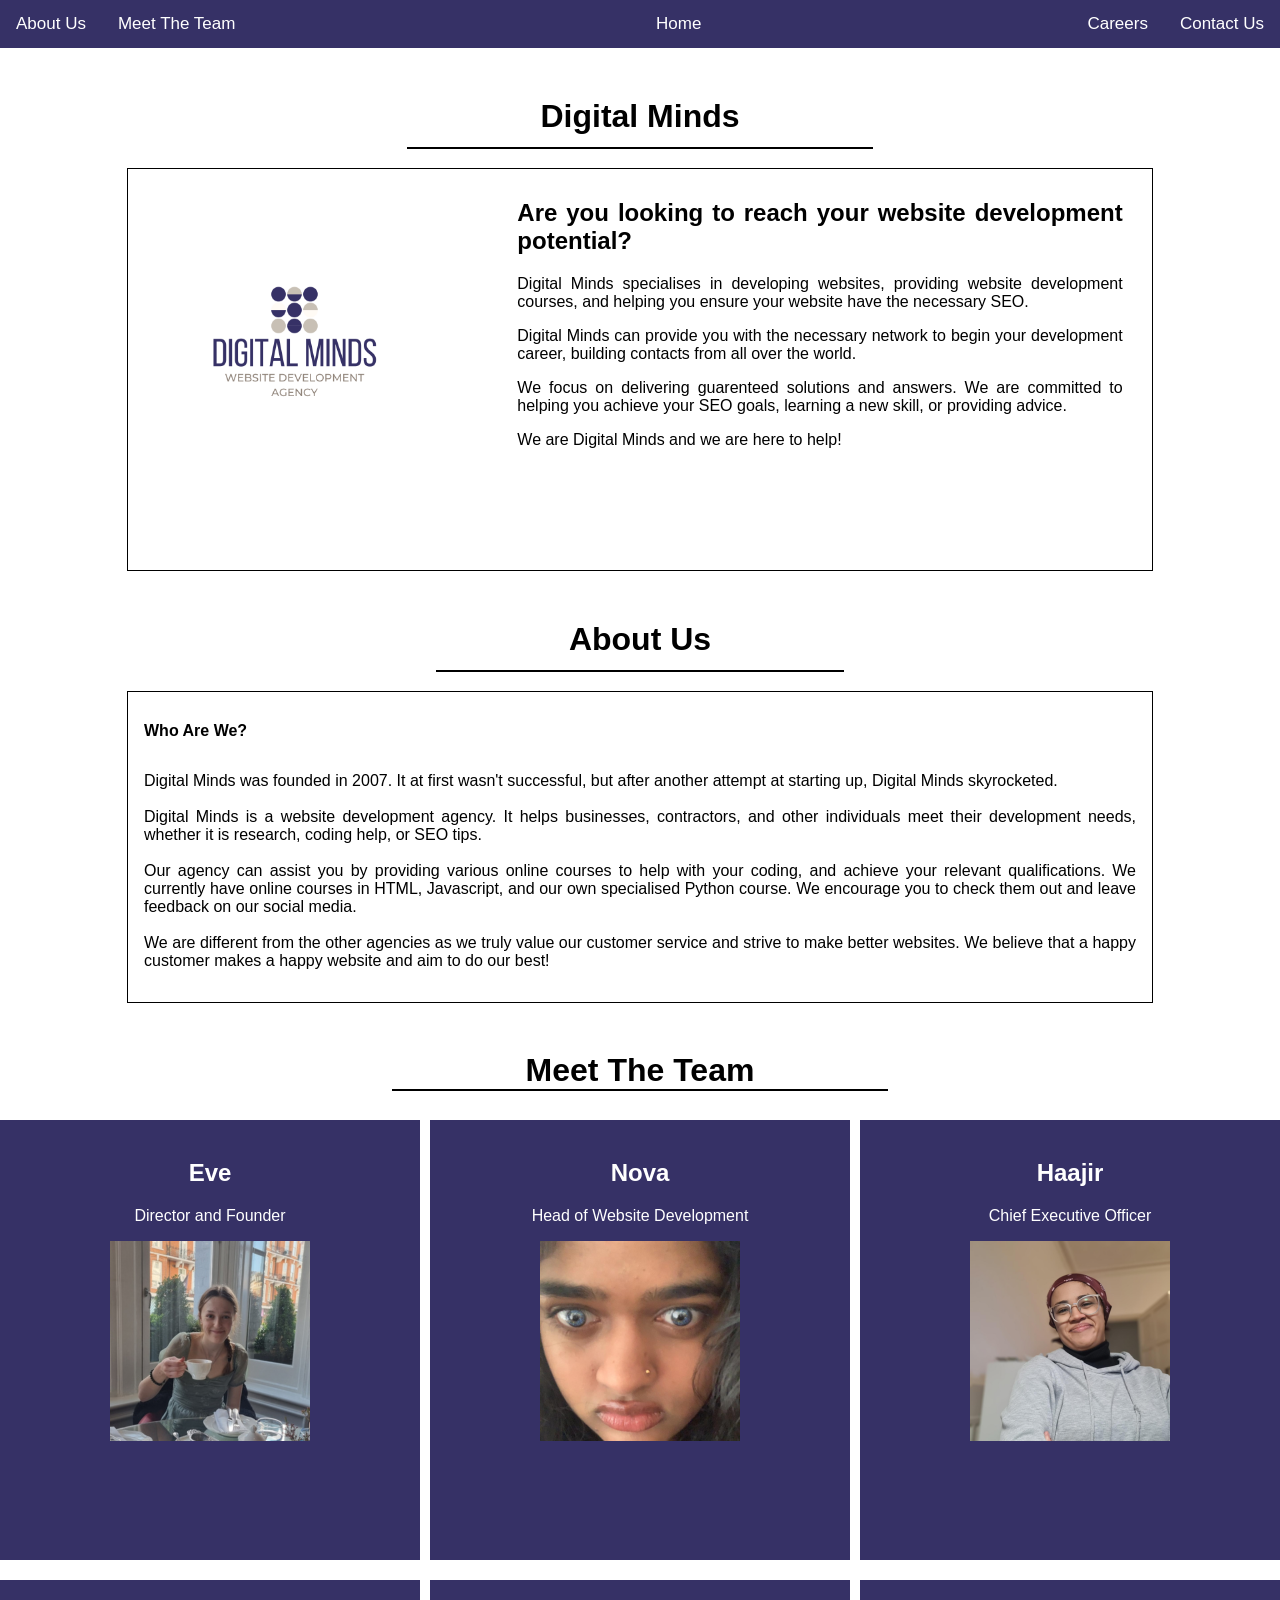
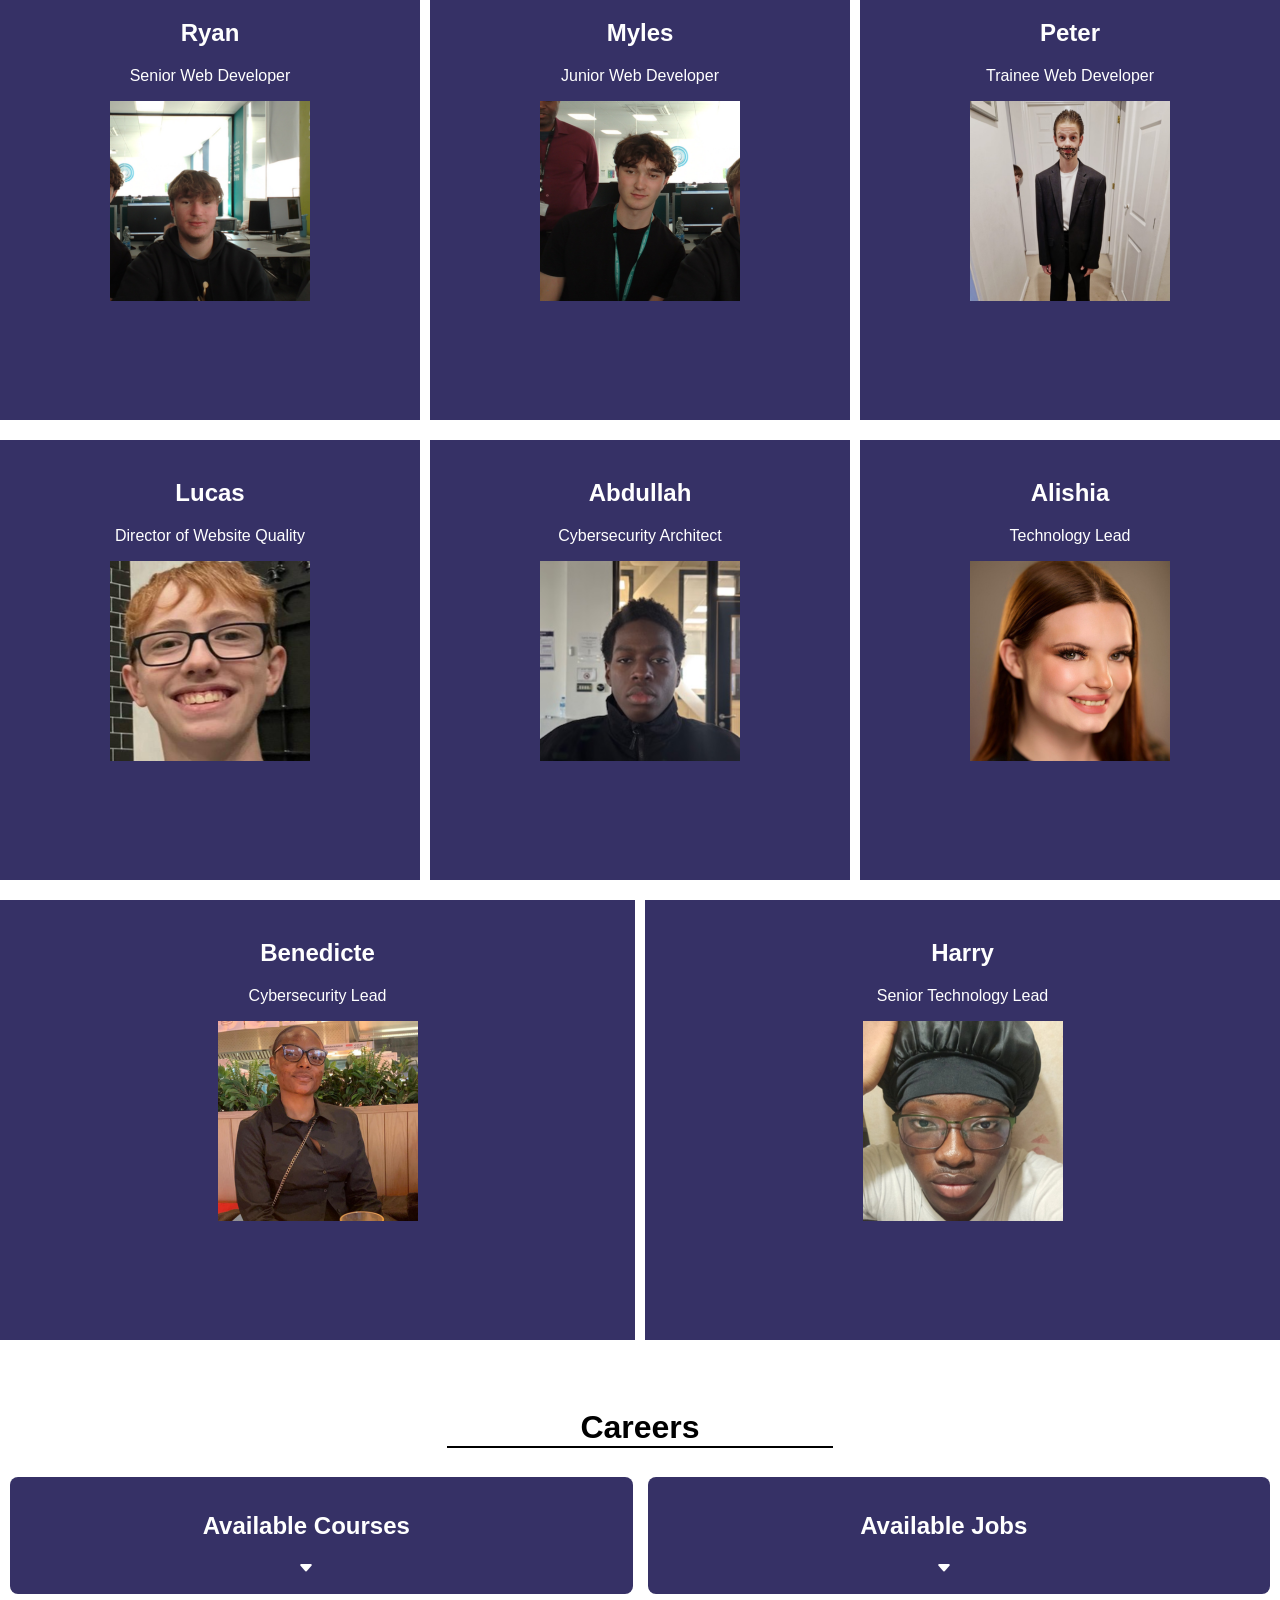
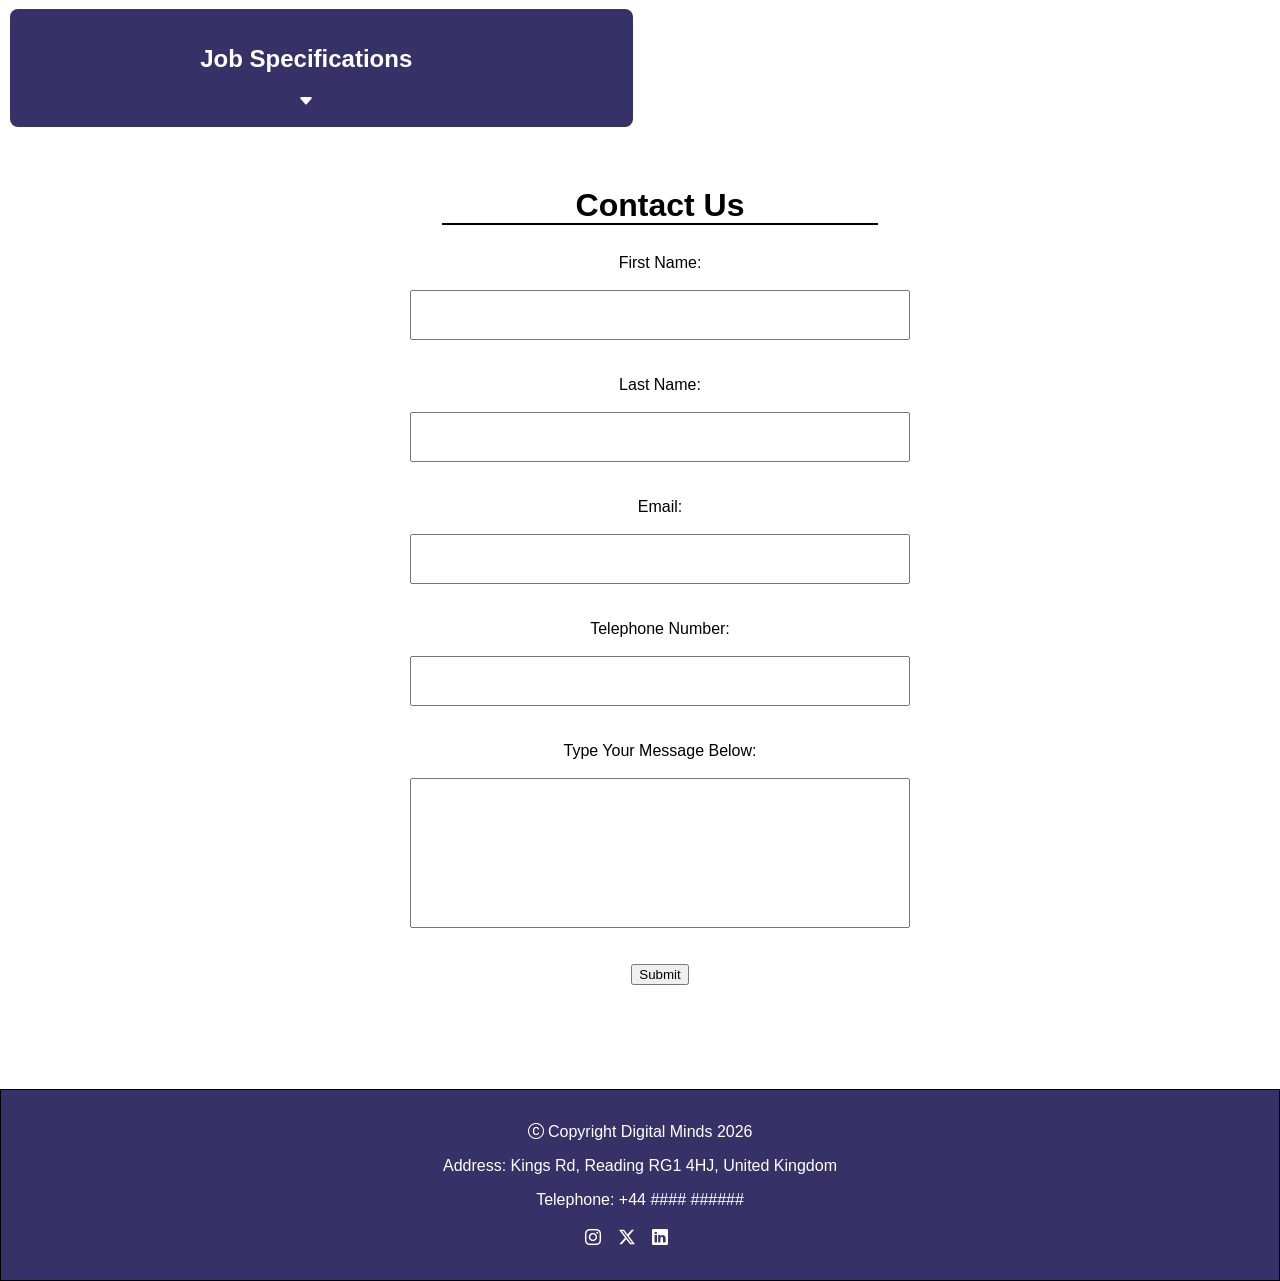
==== commit cb41ab2e: "Add files via upload" ====
--- a/index.html
+++ b/index.html
@@ -5,6 +5,7 @@
     <meta name="viewport" content="width=device-width, initial-scale=1.0">
     <title> Digital Minds Website Development </title>
     <link rel="stylesheet" type="text/css" href="mycss/navigation.css"/>
+    <link rel="stylesheet" type="text/css" href="mycss/mainpage.css"/>
     <link rel="stylesheet" type="text/css" href="mycss/homepage.css"/>
     <link rel="stylesheet" type="text/css" href="mycss/aboutus.css"/>
     <link rel="stylesheet" type="text/css" href="mycss/meettheteam.css"/>
@@ -24,6 +25,10 @@
         align-items: center; 
         text-align: center;
         box-sizing: border-box;
+        width: 100%;
+        margin: 0;
+        padding: 0;
+        overflow-x: hidden;
     }
 </style>
 
--- a/mycss/mainpage.css
+++ b/mycss/mainpage.css
@@ -0,0 +1,17 @@
+/* body {
+        font-family: Arial, Helvetica, sans-serif; 
+        color: rgb(0, 0, 0);
+        flex-direction: column; 
+        align-items: center; 
+        text-align: center;
+        box-sizing: border-box;
+}
+
+@media screen and (max-width: 758px) {
+    h1 {
+        font-size:8vw;
+    }
+    h2 {
+        font-size:4vw;
+    }
+} */
--- a/mycss/careers.css
+++ b/mycss/careers.css
@@ -62,22 +62,14 @@
 }
 
 summary::after {
-    content: '\2304';
     position: absolute;
-    right: 20px;
-    top: 50%;
-    width: 10px;
-    height: 10px;
-    border-right: 2px solid white;
-    border-bottom: 2px solid white;
-    transform: translateY(-70%) rotate(45deg); /* Forms a chevron */
     transition: 0.3s;
 }
 
 details[open] summary i {
     transform: rotate(180deg);
-    display: inline-block; /* Required for transform to work */
-    transition: transform 0.3s ease; /* Smooth flip */
+    display: inline-block; 
+    transition: transform 0.3s ease; 
 }
 
 summary i {
@@ -92,3 +84,21 @@
     text-align: left;
     font-size: 18px;
 }
+
+@media screen and (max-width: 758px) {
+    .gridcontainer {
+        grid-template-columns: 1fr;
+    }
+    .box1, .box2, .box3 {
+        grid-column: auto;
+        grid-row: auto;
+        background-color: #363166;
+        color: white;
+        padding: 1em;
+        border-radius: 8px;
+        cursor: pointer;
+        list-style: none;
+        align-self: start;
+        position: relative
+    }
+}
--- a/mycss/contactus.css
+++ b/mycss/contactus.css
@@ -1,8 +1,9 @@
 #contact {
-    display: block;
-    clear: both; 
-    padding-top: 50px; 
+    display: flex;
+    flex-direction: column;
+    padding: 50px 20px; 
     width: 100%;
+    align-items: center;
 }
 
 .contactustitle {
@@ -11,21 +12,25 @@
     padding-left: 10.417vw; 
     padding-right: 10.417vw;
     padding-bottom: 0px; 
-    display:inline;
+    display: inline;
     border-bottom: 2px solid #000000;
 }
 
 .form {
+    width: 90%;
+    max-width: 500px;
+    margin-bottom: 20px;
     padding: 0;
     padding-top: 30px;
 }
 
-#emailaddress, #phonenumber, #lname, #fname {
+#emailaddress, #phonenumber, #lname, #fname, #messageus {
     height: 50px;
-    width: 500px;
+    width: 100%;
+    box-sizing: border-box;
 }
 
 #messageus {
-    height: 100px;
-    width: 500px;
-}+    height: 150px;
+    width: 100%;
+}
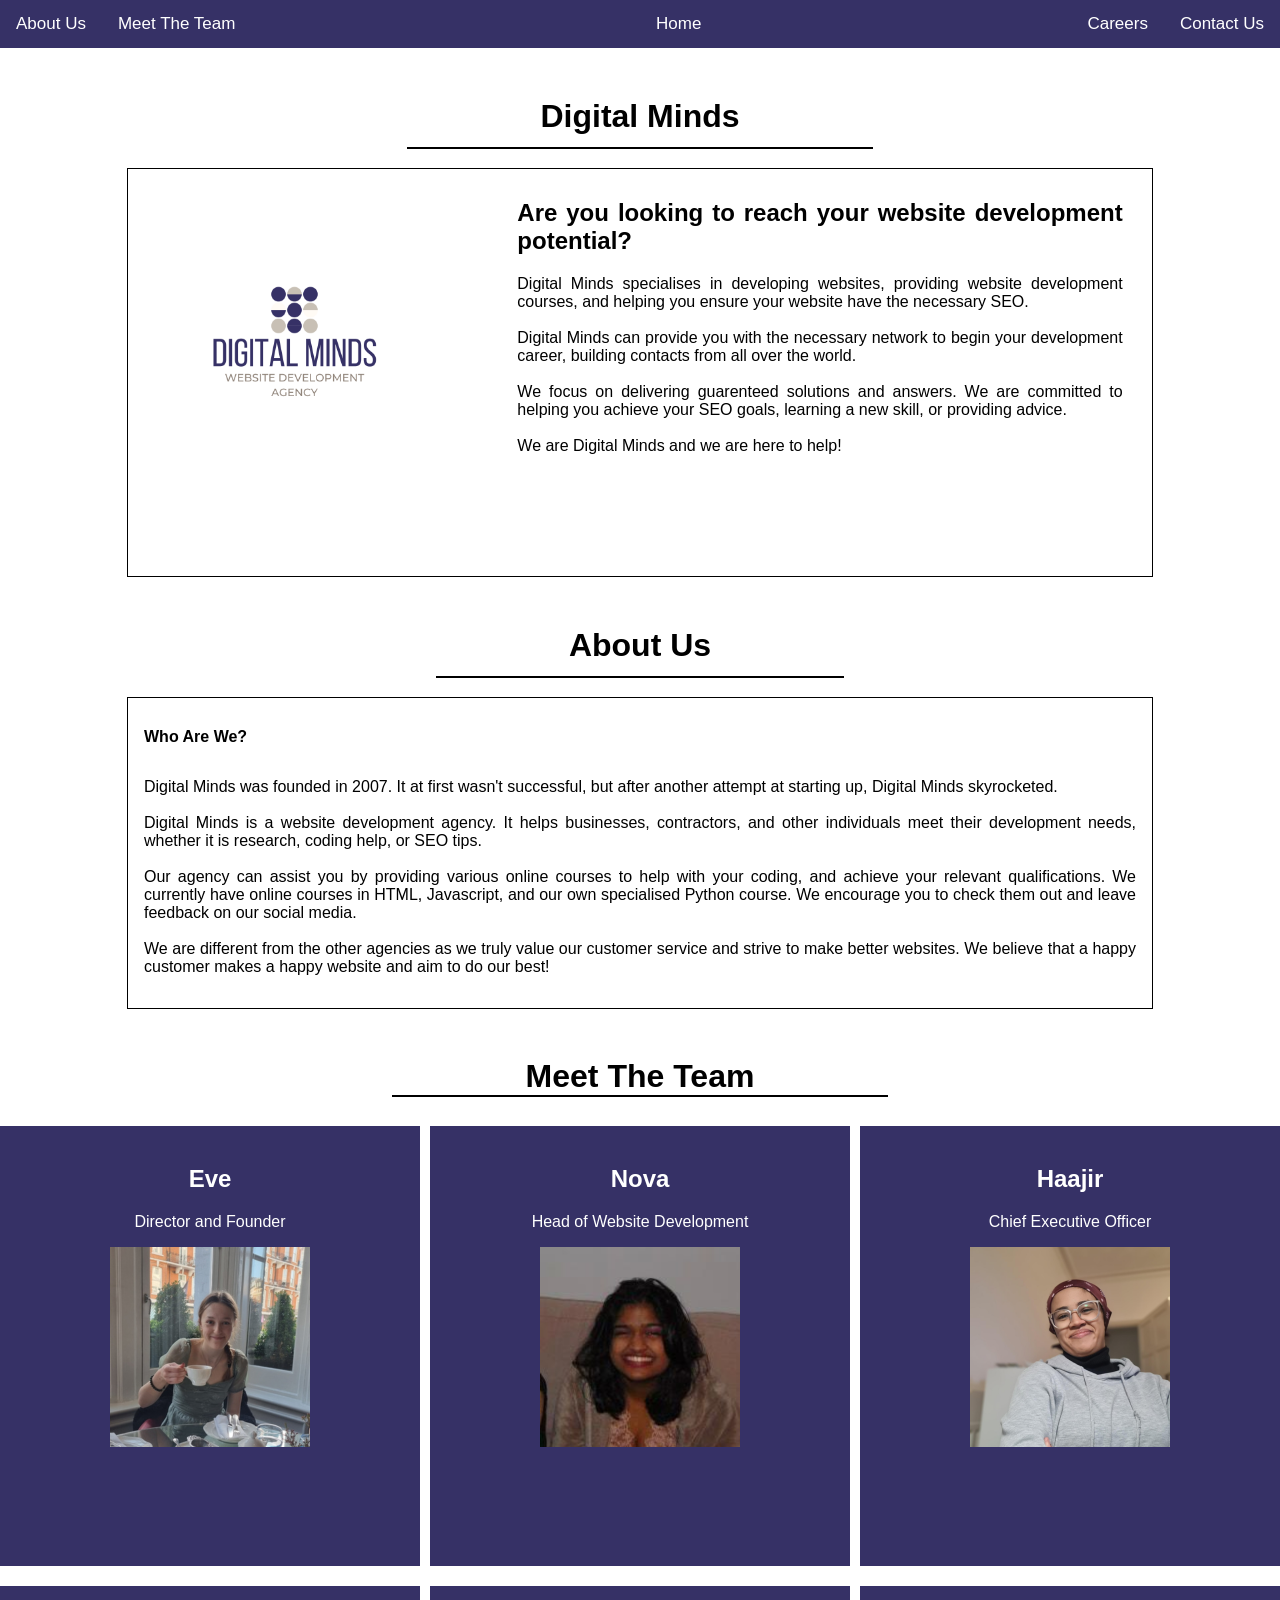
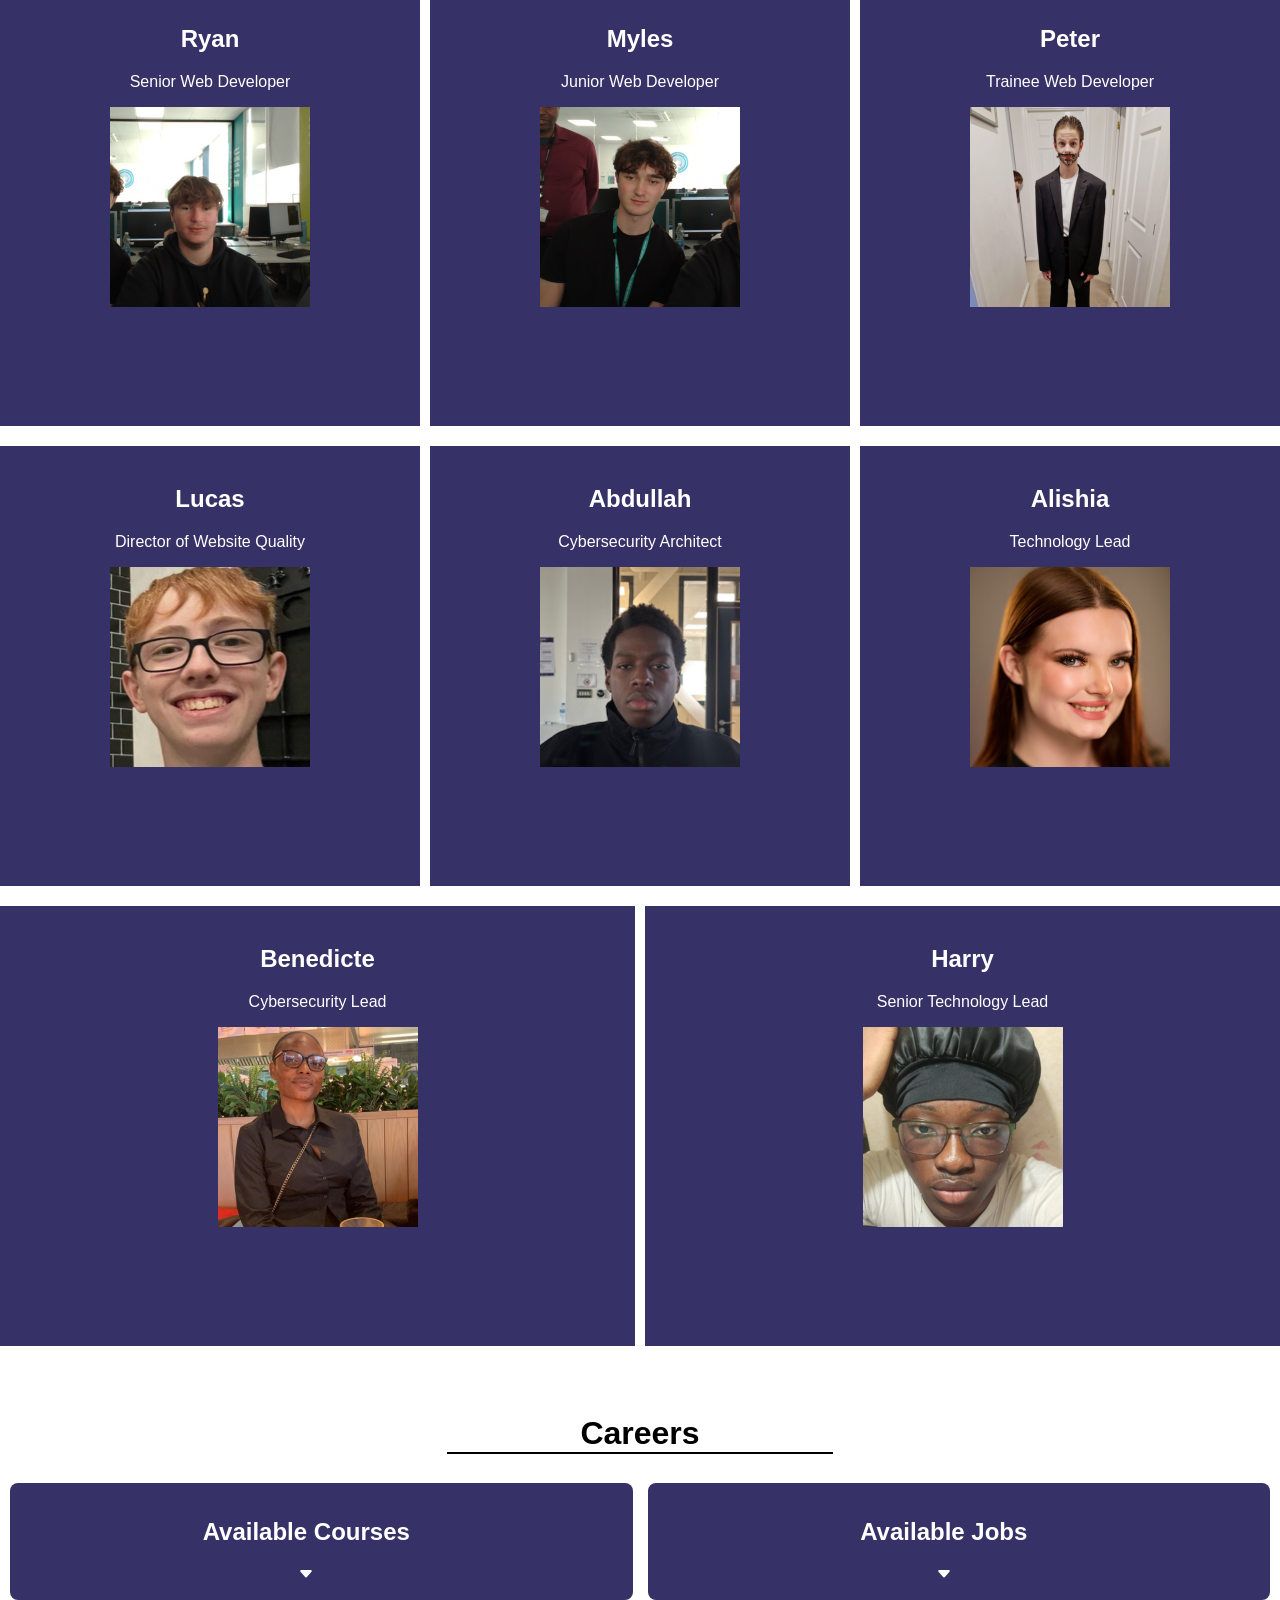
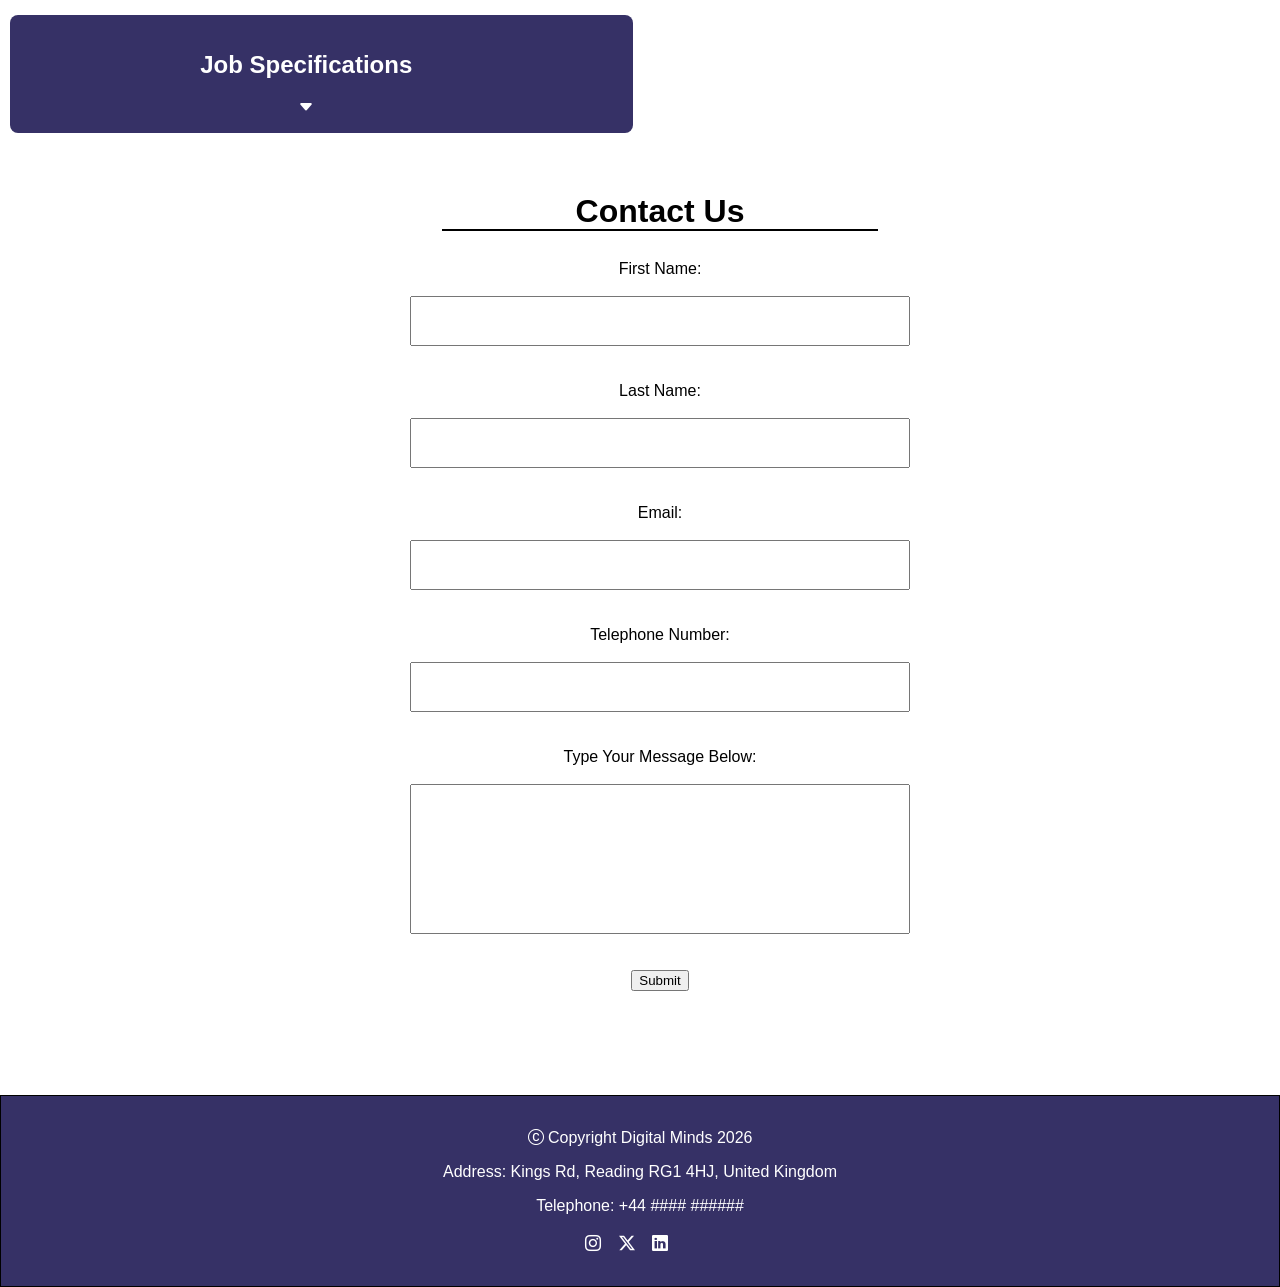
==== commit b77af185: "Add files via upload" ====
--- a/index.html
+++ b/index.html
@@ -3,15 +3,16 @@
 <head>
     <meta charset="UTF-8">
     <meta name="viewport" content="width=device-width, initial-scale=1.0">
+    <meta name="description" content="Digital Minds Website Development Agency. Jobs in Website Development, Careers in website development. Courses in coding and website development.">
+    <meta name="robots">
     <title> Digital Minds Website Development </title>
     <link rel="stylesheet" type="text/css" href="mycss/navigation.css"/>
-    <link rel="stylesheet" type="text/css" href="mycss/mainpage.css"/>
     <link rel="stylesheet" type="text/css" href="mycss/homepage.css"/>
     <link rel="stylesheet" type="text/css" href="mycss/aboutus.css"/>
     <link rel="stylesheet" type="text/css" href="mycss/meettheteam.css"/>
     <link rel="stylesheet" type="text/css" href="mycss/careers.css"/>
     <link rel="stylesheet" type="text/css" href="mycss/contactus.css"/>
-    <link rel="icon" type="image/x-icon" href="/images/logopicture.png">
+    <link rel="icon" type="image/x-icon" href="images/logopicture.png">
     <link rel="stylesheet" href="https://cdn.jsdelivr.net/npm/bootstrap-icons@1.13.1/font/bootstrap-icons.min.css">
 
 </head>
@@ -32,8 +33,6 @@
     }
 </style>
 
-<script src="https://cdn.jsdelivr.net/npm/bootstrap@5.0.2/dist/js/bootstrap.bundle.min.js" integrity="sha384-MrcW6ZMFYlzcLA8Nl+NtUVF0sA7MsXsP1UyJoMp4YLEuNSfAP+JcXn/tWtIaxVXM" crossorigin="anonymous"></script>
-
 <!-- Navigation -->
 <div class="topnav">
     <div class="topnav-centered">
@@ -64,10 +63,10 @@
         </strong>
     </h2>
         <div class="overviewinfo">
-            <p> Digital Minds specialises in developing websites, providing website development courses, and helping you ensure your website have the necessary SEO. </p>
-            <p> Digital Minds can provide you with the necessary network to begin your development career, building contacts from all over the world. </p>
-            <p> We focus on delivering guarenteed solutions and answers. We are committed to helping you achieve your SEO goals, learning a new skill, or providing advice. </p>
-            <p> We are Digital Minds and we are here to help! </p>
+            <p> Digital Minds specialises in developing websites, providing website development courses, and helping you ensure your website have the necessary SEO. <br><br>
+                Digital Minds can provide you with the necessary network to begin your development career, building contacts from all over the world. <br><br>
+                We focus on delivering guarenteed solutions and answers. We are committed to helping you achieve your SEO goals, learning a new skill, or providing advice. <br><br>
+                We are Digital Minds and we are here to help! </p>
         </div>
     </div>
 </div>
@@ -251,18 +250,18 @@
         </h1>
     </div>
     <!-- Contact Us form -->
-    <div class="form">
+    <div class="form" >
         <form>
             <label for="fname"> First Name:</label><br><br>
-            <input type="text" id="fname" name="fname"><br><br><br>
+            <input type="text" id="fname" name="fname" required><br><br><br>
             <label for="lname"> Last Name:</label><br><br>
-            <input type="text" id="lname" name="lname"><br><br><br>
+            <input type="text" id="lname" name="lname" required><br><br><br>
             <label for="email"> Email:</label><br><br>
-            <input type="text" id="emailaddress" name="emailaddress"><br><br><br>
+            <input type="text" id="emailaddress" name="emailaddress" required><br><br><br>
             <label for="phone"> Telephone Number:</label><br><br>
-            <input type="text" id="phonenumber" name="phonenumber"><br><br><br>
+            <input type="text" id="phonenumber" name="phonenumber" required><br><br><br>
             <label for="message"> Type Your Message Below:</label><br><br>
-            <input type="text" id="messageus" name="messageus"><br><br><br>
+            <input type="text" id="messageus" name="messageus" required><br><br><br>
             <input type="submit" value="Submit">
         </form>
     </div>
--- a/mycss/navigation.css
+++ b/mycss/navigation.css
@@ -2,6 +2,8 @@
     background-color: #363166;
     overflow: hidden; /* This is the "magic" line that clears floats */
     width: 100%;
+    position: sticky;
+    top:0
 }
 
 .topnav a {
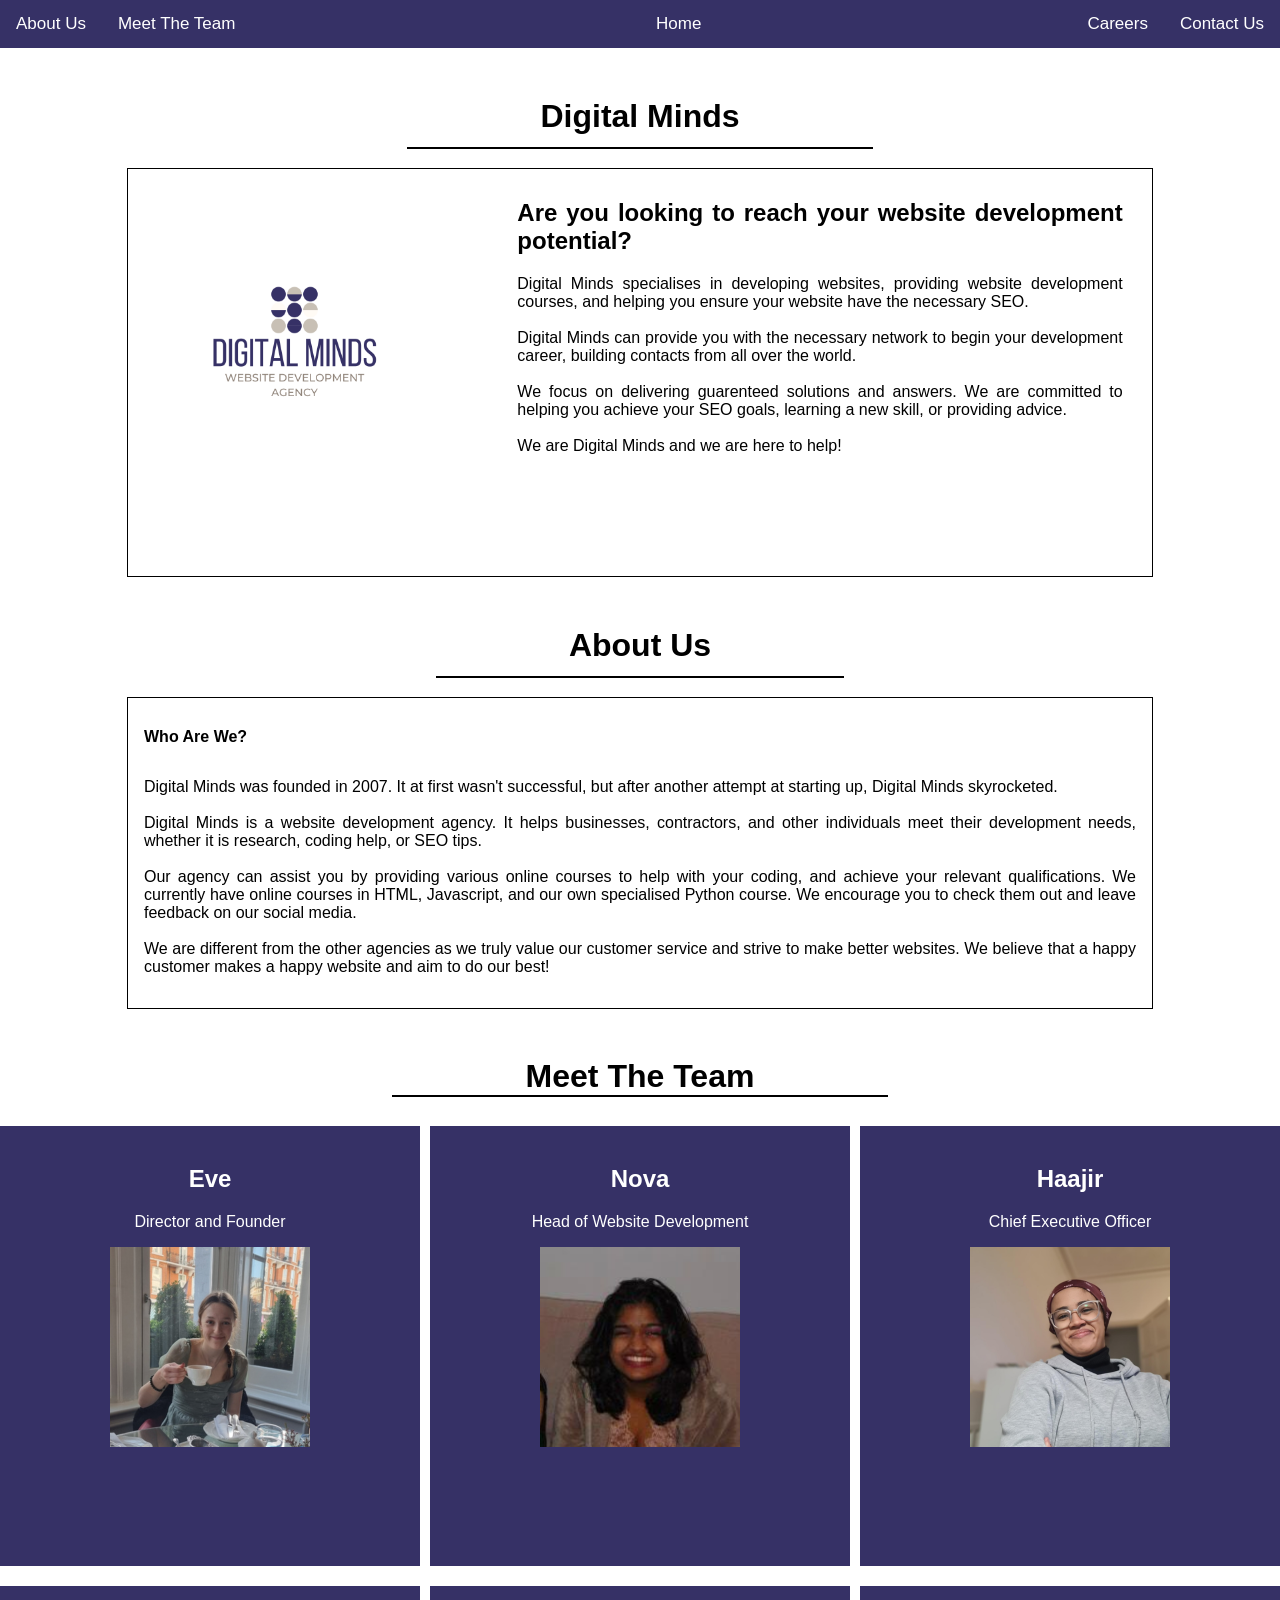
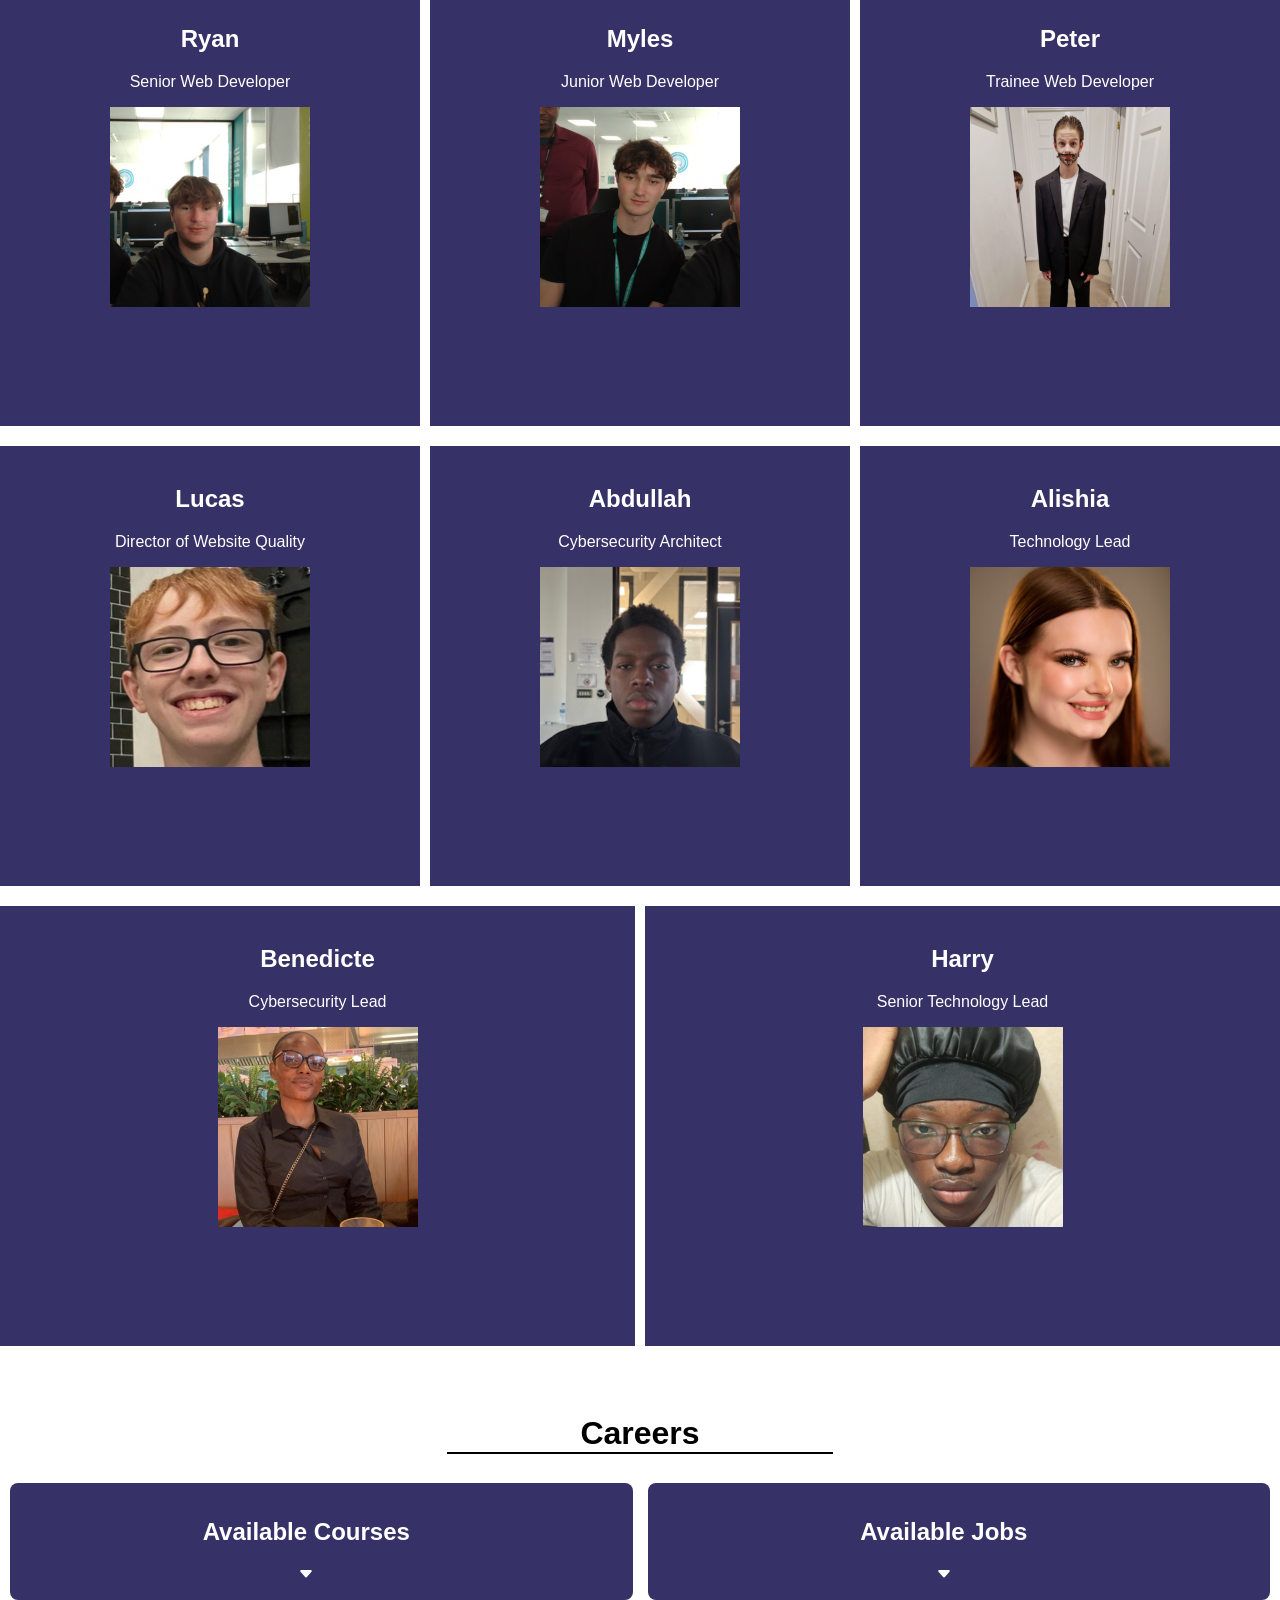
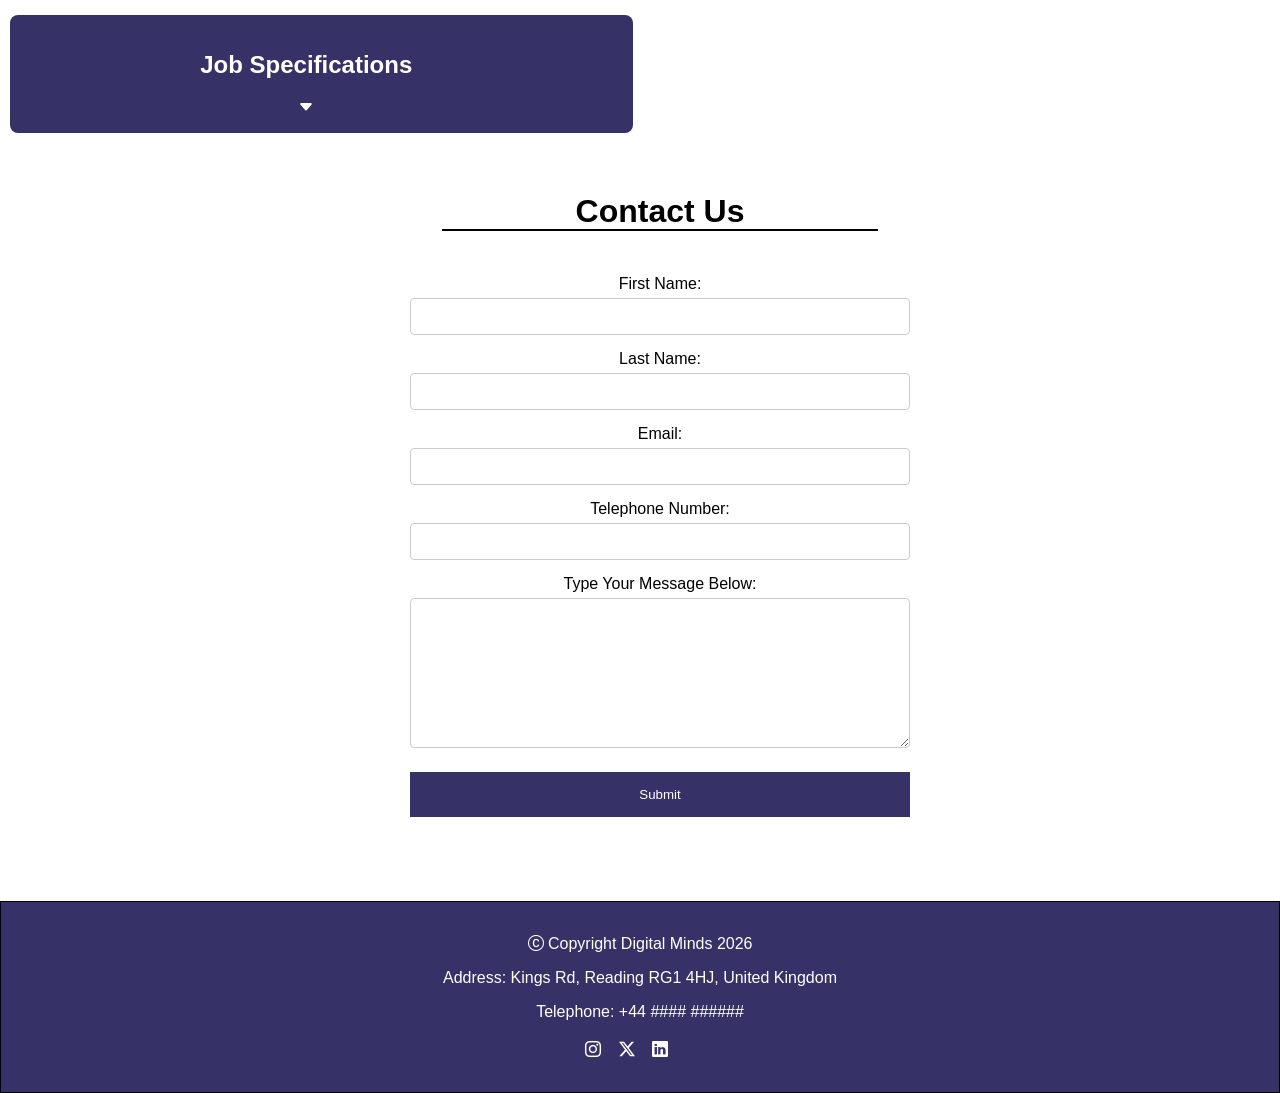
==== commit f302ec2c: "Add files via upload" ====
--- a/index.html
+++ b/index.html
@@ -252,16 +252,16 @@
     <!-- Contact Us form -->
     <div class="form" >
         <form>
-            <label for="fname"> First Name:</label><br><br>
-            <input type="text" id="fname" name="fname" required><br><br><br>
-            <label for="lname"> Last Name:</label><br><br>
-            <input type="text" id="lname" name="lname" required><br><br><br>
-            <label for="email"> Email:</label><br><br>
-            <input type="text" id="emailaddress" name="emailaddress" required><br><br><br>
-            <label for="phone"> Telephone Number:</label><br><br>
-            <input type="text" id="phonenumber" name="phonenumber" required><br><br><br>
-            <label for="message"> Type Your Message Below:</label><br><br>
-            <input type="text" id="messageus" name="messageus" required><br><br><br>
+            <label for="fname"> First Name:</label>
+            <input type="text" id="fname" name="fname" required>
+            <label for="lname"> Last Name:</label>
+            <input type="text" id="lname" name="lname" required>
+            <label for="email"> Email:</label>
+            <input type="text" id="emailaddress" name="emailaddress" required>
+            <label for="phone"> Telephone Number:</label>
+            <input type="text" id="phonenumber" name="phonenumber" required>
+            <label for="message"> Type Your Message Below:</label>
+            <textarea type="text" id="messageus" name="messageus" required></textarea>
             <input type="submit" value="Submit">
         </form>
     </div>
--- a/mycss/navigation.css
+++ b/mycss/navigation.css
@@ -1,9 +1,14 @@
 .topnav {
     background-color: #363166;
-    overflow: hidden; /* This is the "magic" line that clears floats */
+    overflow: hidden; 
     width: 100%;
+}
+
+@media screen and (min-width: 768px) {
+  .topnav {
     position: sticky;
     top:0
+  }
 }
 
 .topnav a {
--- a/mycss/homepage.css
+++ b/mycss/homepage.css
@@ -34,7 +34,7 @@
     text-align: left;
 }
 
-  @media screen and (max-width: 768px) {
+@media screen and (max-width: 768px) {
     .container {
         flex-direction: column; 
         align-items: center;    
@@ -48,7 +48,7 @@
     .overview-content {
         text-align: center;     
     }
-  }
+}
 
 #mario {
     flex-shrink: 0;
--- a/mycss/contactus.css
+++ b/mycss/contactus.css
@@ -20,17 +20,35 @@
     width: 90%;
     max-width: 500px;
     margin-bottom: 20px;
-    padding: 0;
     padding-top: 30px;
+    margin: 0 auto;
 }
 
-#emailaddress, #phonenumber, #lname, #fname, #messageus {
-    height: 50px;
-    width: 100%;
-    box-sizing: border-box;
+label {
+    display: block;
+    margin-top: 15px;
+    margin-bottom: 5px;
 }
 
-#messageus {
+input[type="text"], input[type="email"], input[type="tel"], textarea {
+    width: 100%;
+    padding: 10px;
+    box-sizing: border-box;
+    border: 1px solid #ccc;
+    border-radius: 4px;
+}
+
+textarea {
     height: 150px;
+    resize: vertical; 
+}
+
+input[type="submit"] {
     width: 100%;
-}
+    padding: 15px;
+    margin-top: 20px;
+    background-color: #363166;
+    color: #fff;
+    border: none;
+    cursor: pointer;
+}
